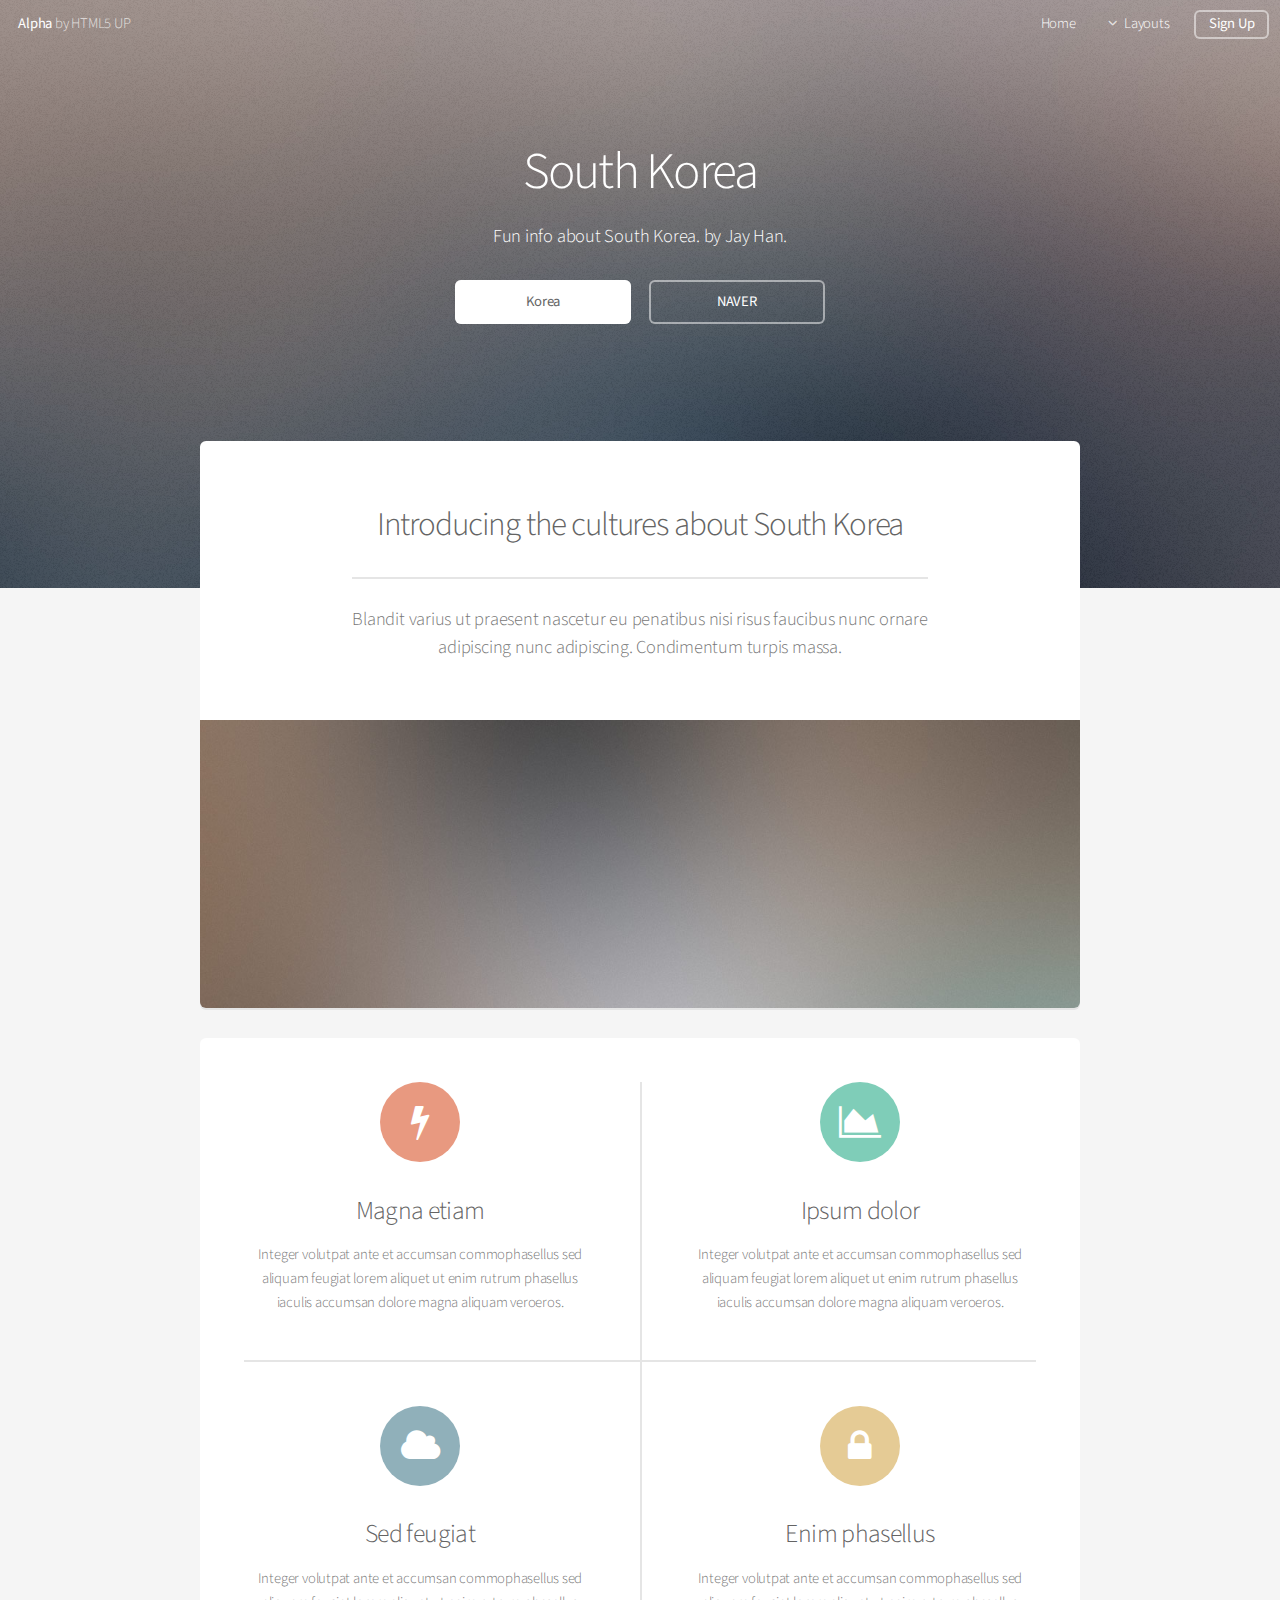
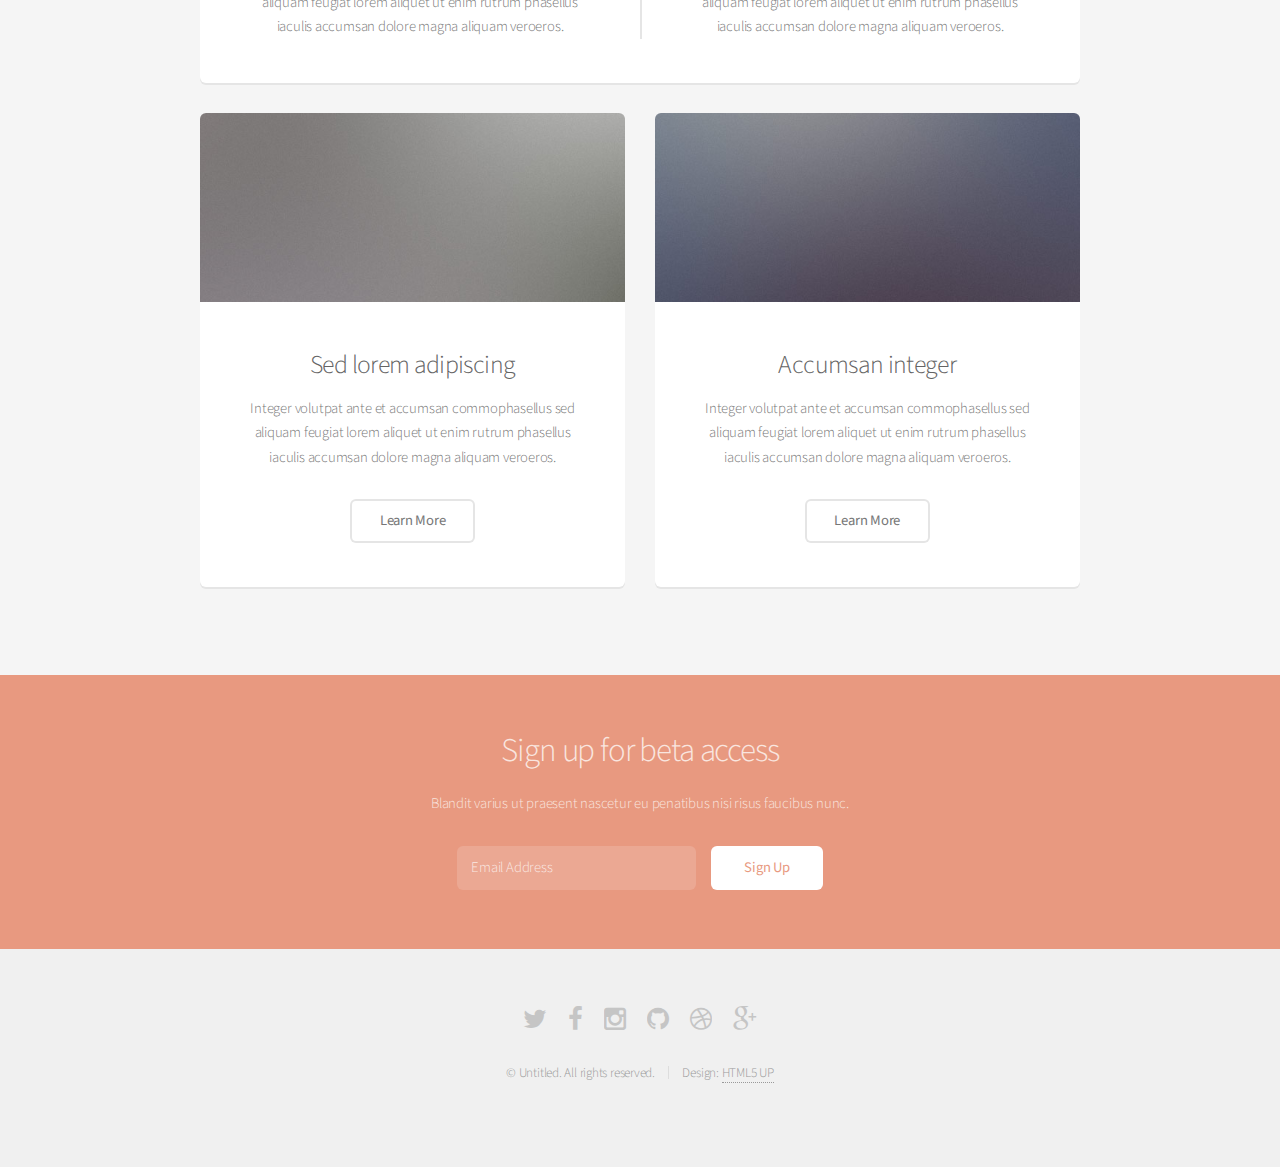
==== index.html @ 191cc166 "Created Website" ====
<!DOCTYPE HTML>
<!--
	Alpha by HTML5 UP
	html5up.net | @n33co
	Free for personal and commercial use under the CCA 3.0 license (html5up.net/license)
-->
<html>
	<head>
		<title>Alpha by HTML5 UP</title>
		<meta charset="utf-8" />
		<meta name="viewport" content="width=device-width, initial-scale=1" />
		<!--[if lte IE 8]><script src="assets/js/ie/html5shiv.js"></script><![endif]-->
		<link rel="stylesheet" href="assets/css/main.css" />
		<!--[if lte IE 8]><link rel="stylesheet" href="assets/css/ie8.css" /><![endif]-->
	</head>
	<body class="landing">
		<div id="page-wrapper">

			<!-- Header -->
				<header id="header" class="alt">
					<h1><a href="index.html">Alpha</a> by HTML5 UP</h1>
					<nav id="nav">
						<ul>
							<li><a href="index.html">Home</a></li>
							<li>
								<a href="#" class="icon fa-angle-down">Layouts</a>
								<ul>
									<li><a href="generic.html">Generic</a></li>
									<li><a href="contact.html">Contact</a></li>
									<li><a href="elements.html">Elements</a></li>
									<li>
										<a href="#">Submenu</a>
										<ul>
											<li><a href="#">Option One</a></li>
											<li><a href="#">Option Two</a></li>
											<li><a href="#">Option Three</a></li>
											<li><a href="#">Option Four</a></li>
										</ul>
									</li>
								</ul>
							</li>
							<li><a href="#" class="button">Sign Up</a></li>
						</ul>
					</nav>
				</header>

			<!-- Banner -->
				<section id="banner">
					<h2>South Korea</h2>
					<p>Fun info about South Korea. by Jay Han.</p>
					<ul class="actions">
						<li><a href="#" class="button special">Korea</a></li>
						<li><a href="naver.com" class="button">NAVER</a></li>
					</ul>
				</section>

			<!-- Main -->
				<section id="main" class="container">

					<section class="box special">
						<header class="major">
							<h2>Introducing the cultures about South Korea
							</h2>
							<p>Blandit varius ut praesent nascetur eu penatibus nisi risus faucibus nunc ornare<br />
							adipiscing nunc adipiscing. Condimentum turpis massa.</p>
						</header>
						<span class="image featured"><img src="images/pic01.jpg" alt="" /></span>
					</section>

					<section class="box special features">
						<div class="features-row">
							<section>
								<span class="icon major fa-bolt accent2"></span>
								<h3>Magna etiam</h3>
								<p>Integer volutpat ante et accumsan commophasellus sed aliquam feugiat lorem aliquet ut enim rutrum phasellus iaculis accumsan dolore magna aliquam veroeros.</p>
							</section>
							<section>
								<span class="icon major fa-area-chart accent3"></span>
								<h3>Ipsum dolor</h3>
								<p>Integer volutpat ante et accumsan commophasellus sed aliquam feugiat lorem aliquet ut enim rutrum phasellus iaculis accumsan dolore magna aliquam veroeros.</p>
							</section>
						</div>
						<div class="features-row">
							<section>
								<span class="icon major fa-cloud accent4"></span>
								<h3>Sed feugiat</h3>
								<p>Integer volutpat ante et accumsan commophasellus sed aliquam feugiat lorem aliquet ut enim rutrum phasellus iaculis accumsan dolore magna aliquam veroeros.</p>
							</section>
							<section>
								<span class="icon major fa-lock accent5"></span>
								<h3>Enim phasellus</h3>
								<p>Integer volutpat ante et accumsan commophasellus sed aliquam feugiat lorem aliquet ut enim rutrum phasellus iaculis accumsan dolore magna aliquam veroeros.</p>
							</section>
						</div>
					</section>

					<div class="row">
						<div class="6u 12u(narrower)">

							<section class="box special">
								<span class="image featured"><img src="images/pic02.jpg" alt="" /></span>
								<h3>Sed lorem adipiscing</h3>
								<p>Integer volutpat ante et accumsan commophasellus sed aliquam feugiat lorem aliquet ut enim rutrum phasellus iaculis accumsan dolore magna aliquam veroeros.</p>
								<ul class="actions">
									<li><a href="#" class="button alt">Learn More</a></li>
								</ul>
							</section>

						</div>
						<div class="6u 12u(narrower)">

							<section class="box special">
								<span class="image featured"><img src="images/pic03.jpg" alt="" /></span>
								<h3>Accumsan integer</h3>
								<p>Integer volutpat ante et accumsan commophasellus sed aliquam feugiat lorem aliquet ut enim rutrum phasellus iaculis accumsan dolore magna aliquam veroeros.</p>
								<ul class="actions">
									<li><a href="#" class="button alt">Learn More</a></li>
								</ul>
							</section>

						</div>
					</div>

				</section>

			<!-- CTA -->
				<section id="cta">

					<h2>Sign up for beta access</h2>
					<p>Blandit varius ut praesent nascetur eu penatibus nisi risus faucibus nunc.</p>

					<form>
						<div class="row uniform 50%">
							<div class="8u 12u(mobilep)">
								<input type="email" name="email" id="email" placeholder="Email Address" />
							</div>
							<div class="4u 12u(mobilep)">
								<input type="submit" value="Sign Up" class="fit" />
							</div>
						</div>
					</form>

				</section>

			<!-- Footer -->
				<footer id="footer">
					<ul class="icons">
						<li><a href="#" class="icon fa-twitter"><span class="label">Twitter</span></a></li>
						<li><a href="#" class="icon fa-facebook"><span class="label">Facebook</span></a></li>
						<li><a href="#" class="icon fa-instagram"><span class="label">Instagram</span></a></li>
						<li><a href="#" class="icon fa-github"><span class="label">Github</span></a></li>
						<li><a href="#" class="icon fa-dribbble"><span class="label">Dribbble</span></a></li>
						<li><a href="#" class="icon fa-google-plus"><span class="label">Google+</span></a></li>
					</ul>
					<ul class="copyright">
						<li>&copy; Untitled. All rights reserved.</li><li>Design: <a href="http://html5up.net">HTML5 UP</a></li>
					</ul>
				</footer>

		</div>

		<!-- Scripts -->
			<script src="assets/js/jquery.min.js"></script>
			<script src="assets/js/jquery.dropotron.min.js"></script>
			<script src="assets/js/jquery.scrollgress.min.js"></script>
			<script src="assets/js/skel.min.js"></script>
			<script src="assets/js/util.js"></script>
			<!--[if lte IE 8]><script src="assets/js/ie/respond.min.js"></script><![endif]-->
			<script src="assets/js/main.js"></script>

	</body>
</html>
---- assets/css/main.css ----
@import url("font-awesome.min.css");
@import url("http://fonts.googleapis.com/css?family=Source+Sans+Pro:300,400,300italic,400italic");

/*
	Alpha by HTML5 UP
	html5up.net | @n33co
	Free for personal and commercial use under the CCA 3.0 license (html5up.net/license)
*/

/* Reset */

	html, body, div, span, applet, object, iframe, h1, h2, h3, h4, h5, h6, p, blockquote, pre, a, abbr, acronym, address, big, cite, code, del, dfn, em, img, ins, kbd, q, s, samp, small, strike, strong, sub, sup, tt, var, b, u, i, center, dl, dt, dd, ol, ul, li, fieldset, form, label, legend, table, caption, tbody, tfoot, thead, tr, th, td, article, aside, canvas, details, embed, figure, figcaption, footer, header, hgroup, menu, nav, output, ruby, section, summary, time, mark, audio, video {
		margin: 0;
		padding: 0;
		border: 0;
		font-size: 100%;
		font: inherit;
		vertical-align: baseline;
	}

	article, aside, details, figcaption, figure, footer, header, hgroup, menu, nav, section {
		display: block;
	}

	body {
		line-height: 1;
	}

	ol, ul {
		list-style: none;
	}

	blockquote, q {
		quotes: none;
	}

	blockquote:before, blockquote:after, q:before, q:after {
		content: '';
		content: none;
	}

	table {
		border-collapse: collapse;
		border-spacing: 0;
	}

	body {
		-webkit-text-size-adjust: none;
	}

/* Box Model */

	*, *:before, *:after {
		-moz-box-sizing: border-box;
		-webkit-box-sizing: border-box;
		box-sizing: border-box;
	}

/* Containers */

	.container {
		margin-left: auto;
		margin-right: auto;
	}

	.container.\31 25\25 {
		width: 100%;
		max-width: 75em;
		min-width: 60em;
	}

	.container.\37 5\25 {
		width: 45em;
	}

	.container.\35 0\25 {
		width: 30em;
	}

	.container.\32 5\25 {
		width: 15em;
	}

	.container {
		width: 60em;
	}

	@media screen and (max-width: 1680px) {

		.container.\31 25\25 {
			width: 100%;
			max-width: 75em;
			min-width: 60em;
		}

		.container.\37 5\25 {
			width: 45em;
		}

		.container.\35 0\25 {
			width: 30em;
		}

		.container.\32 5\25 {
			width: 15em;
		}

		.container {
			width: 60em;
		}

	}

	@media screen and (max-width: 1280px) {

		.container.\31 25\25 {
			width: 100%;
			max-width: 75em;
			min-width: 60em;
		}

		.container.\37 5\25 {
			width: 45em;
		}

		.container.\35 0\25 {
			width: 30em;
		}

		.container.\32 5\25 {
			width: 15em;
		}

		.container {
			width: 60em;
		}

	}

	@media screen and (max-width: 980px) {

		.container.\31 25\25 {
			width: 100%;
			max-width: 112.5%;
			min-width: 90%;
		}

		.container.\37 5\25 {
			width: 67.5%;
		}

		.container.\35 0\25 {
			width: 45%;
		}

		.container.\32 5\25 {
			width: 22.5%;
		}

		.container {
			width: 90%;
		}

	}

	@media screen and (max-width: 840px) {

		.container.\31 25\25 {
			width: 100%;
			max-width: 112.5%;
			min-width: 90%;
		}

		.container.\37 5\25 {
			width: 67.5%;
		}

		.container.\35 0\25 {
			width: 45%;
		}

		.container.\32 5\25 {
			width: 22.5%;
		}

		.container {
			width: 90% !important;
		}

	}

	@media screen and (max-width: 736px) {

		.container.\31 25\25 {
			width: 100%;
			max-width: 125%;
			min-width: 100%;
		}

		.container.\37 5\25 {
			width: 75%;
		}

		.container.\35 0\25 {
			width: 50%;
		}

		.container.\32 5\25 {
			width: 25%;
		}

		.container {
			width: 100% !important;
		}

	}

	@media screen and (max-width: 480px) {

		.container.\31 25\25 {
			width: 100%;
			max-width: 125%;
			min-width: 100%;
		}

		.container.\37 5\25 {
			width: 75%;
		}

		.container.\35 0\25 {
			width: 50%;
		}

		.container.\32 5\25 {
			width: 25%;
		}

		.container {
			width: 100% !important;
		}

	}

/* Grid */

	.row {
		border-bottom: solid 1px transparent;
		-moz-box-sizing: border-box;
		-webkit-box-sizing: border-box;
		box-sizing: border-box;
	}

	.row > * {
		float: left;
		-moz-box-sizing: border-box;
		-webkit-box-sizing: border-box;
		box-sizing: border-box;
	}

	.row:after, .row:before {
		content: '';
		display: block;
		clear: both;
		height: 0;
	}

	.row.uniform > * > :first-child {
		margin-top: 0;
	}

	.row.uniform > * > :last-child {
		margin-bottom: 0;
	}

	.row.\30 \25 > * {
		padding: 0 0 0 0em;
	}

	.row.\30 \25 {
		margin: 0 0 -1px 0em;
	}

	.row.uniform.\30 \25 > * {
		padding: 0em 0 0 0em;
	}

	.row.uniform.\30 \25 {
		margin: 0em 0 -1px 0em;
	}

	.row > * {
		padding: 0 0 0 2em;
	}

	.row {
		margin: 0 0 -1px -2em;
	}

	.row.uniform > * {
		padding: 2em 0 0 2em;
	}

	.row.uniform {
		margin: -2em 0 -1px -2em;
	}

	.row.\32 00\25 > * {
		padding: 0 0 0 4em;
	}

	.row.\32 00\25 {
		margin: 0 0 -1px -4em;
	}

	.row.uniform.\32 00\25 > * {
		padding: 4em 0 0 4em;
	}

	.row.uniform.\32 00\25 {
		margin: -4em 0 -1px -4em;
	}

	.row.\31 50\25 > * {
		padding: 0 0 0 3em;
	}

	.row.\31 50\25 {
		margin: 0 0 -1px -3em;
	}

	.row.uniform.\31 50\25 > * {
		padding: 3em 0 0 3em;
	}

	.row.uniform.\31 50\25 {
		margin: -3em 0 -1px -3em;
	}

	.row.\35 0\25 > * {
		padding: 0 0 0 1em;
	}

	.row.\35 0\25 {
		margin: 0 0 -1px -1em;
	}

	.row.uniform.\35 0\25 > * {
		padding: 1em 0 0 1em;
	}

	.row.uniform.\35 0\25 {
		margin: -1em 0 -1px -1em;
	}

	.row.\32 5\25 > * {
		padding: 0 0 0 0.5em;
	}

	.row.\32 5\25 {
		margin: 0 0 -1px -0.5em;
	}

	.row.uniform.\32 5\25 > * {
		padding: 0.5em 0 0 0.5em;
	}

	.row.uniform.\32 5\25 {
		margin: -0.5em 0 -1px -0.5em;
	}

	.\31 2u, .\31 2u\24 {
		width: 100%;
		clear: none;
		margin-left: 0;
	}

	.\31 1u, .\31 1u\24 {
		width: 91.6666666667%;
		clear: none;
		margin-left: 0;
	}

	.\31 0u, .\31 0u\24 {
		width: 83.3333333333%;
		clear: none;
		margin-left: 0;
	}

	.\39 u, .\39 u\24 {
		width: 75%;
		clear: none;
		margin-left: 0;
	}

	.\38 u, .\38 u\24 {
		width: 66.6666666667%;
		clear: none;
		margin-left: 0;
	}

	.\37 u, .\37 u\24 {
		width: 58.3333333333%;
		clear: none;
		margin-left: 0;
	}

	.\36 u, .\36 u\24 {
		width: 50%;
		clear: none;
		margin-left: 0;
	}

	.\35 u, .\35 u\24 {
		width: 41.6666666667%;
		clear: none;
		margin-left: 0;
	}

	.\34 u, .\34 u\24 {
		width: 33.3333333333%;
		clear: none;
		margin-left: 0;
	}

	.\33 u, .\33 u\24 {
		width: 25%;
		clear: none;
		margin-left: 0;
	}

	.\32 u, .\32 u\24 {
		width: 16.6666666667%;
		clear: none;
		margin-left: 0;
	}

	.\31 u, .\31 u\24 {
		width: 8.3333333333%;
		clear: none;
		margin-left: 0;
	}

	.\31 2u\24 + *,
	.\31 1u\24 + *,
	.\31 0u\24 + *,
	.\39 u\24 + *,
	.\38 u\24 + *,
	.\37 u\24 + *,
	.\36 u\24 + *,
	.\35 u\24 + *,
	.\34 u\24 + *,
	.\33 u\24 + *,
	.\32 u\24 + *,
	.\31 u\24 + * {
		clear: left;
	}

	.\-11u {
		margin-left: 91.66667%;
	}

	.\-10u {
		margin-left: 83.33333%;
	}

	.\-9u {
		margin-left: 75%;
	}

	.\-8u {
		margin-left: 66.66667%;
	}

	.\-7u {
		margin-left: 58.33333%;
	}

	.\-6u {
		margin-left: 50%;
	}

	.\-5u {
		margin-left: 41.66667%;
	}

	.\-4u {
		margin-left: 33.33333%;
	}

	.\-3u {
		margin-left: 25%;
	}

	.\-2u {
		margin-left: 16.66667%;
	}

	.\-1u {
		margin-left: 8.33333%;
	}

	@media screen and (max-width: 1680px) {

		.row > * {
			padding: 0 0 0 2em;
		}

		.row {
			margin: 0 0 -1px -2em;
		}

		.row.uniform > * {
			padding: 2em 0 0 2em;
		}

		.row.uniform {
			margin: -2em 0 -1px -2em;
		}

		.row.\32 00\25 > * {
			padding: 0 0 0 4em;
		}

		.row.\32 00\25 {
			margin: 0 0 -1px -4em;
		}

		.row.uniform.\32 00\25 > * {
			padding: 4em 0 0 4em;
		}

		.row.uniform.\32 00\25 {
			margin: -4em 0 -1px -4em;
		}

		.row.\31 50\25 > * {
			padding: 0 0 0 3em;
		}

		.row.\31 50\25 {
			margin: 0 0 -1px -3em;
		}

		.row.uniform.\31 50\25 > * {
			padding: 3em 0 0 3em;
		}

		.row.uniform.\31 50\25 {
			margin: -3em 0 -1px -3em;
		}

		.row.\35 0\25 > * {
			padding: 0 0 0 1em;
		}

		.row.\35 0\25 {
			margin: 0 0 -1px -1em;
		}

		.row.uniform.\35 0\25 > * {
			padding: 1em 0 0 1em;
		}

		.row.uniform.\35 0\25 {
			margin: -1em 0 -1px -1em;
		}

		.row.\32 5\25 > * {
			padding: 0 0 0 0.5em;
		}

		.row.\32 5\25 {
			margin: 0 0 -1px -0.5em;
		}

		.row.uniform.\32 5\25 > * {
			padding: 0.5em 0 0 0.5em;
		}

		.row.uniform.\32 5\25 {
			margin: -0.5em 0 -1px -0.5em;
		}

		.\31 2u\28wide\29, .\31 2u\24\28wide\29 {
			width: 100%;
			clear: none;
			margin-left: 0;
		}

		.\31 1u\28wide\29, .\31 1u\24\28wide\29 {
			width: 91.6666666667%;
			clear: none;
			margin-left: 0;
		}

		.\31 0u\28wide\29, .\31 0u\24\28wide\29 {
			width: 83.3333333333%;
			clear: none;
			margin-left: 0;
		}

		.\39 u\28wide\29, .\39 u\24\28wide\29 {
			width: 75%;
			clear: none;
			margin-left: 0;
		}

		.\38 u\28wide\29, .\38 u\24\28wide\29 {
			width: 66.6666666667%;
			clear: none;
			margin-left: 0;
		}

		.\37 u\28wide\29, .\37 u\24\28wide\29 {
			width: 58.3333333333%;
			clear: none;
			margin-left: 0;
		}

		.\36 u\28wide\29, .\36 u\24\28wide\29 {
			width: 50%;
			clear: none;
			margin-left: 0;
		}

		.\35 u\28wide\29, .\35 u\24\28wide\29 {
			width: 41.6666666667%;
			clear: none;
			margin-left: 0;
		}

		.\34 u\28wide\29, .\34 u\24\28wide\29 {
			width: 33.3333333333%;
			clear: none;
			margin-left: 0;
		}

		.\33 u\28wide\29, .\33 u\24\28wide\29 {
			width: 25%;
			clear: none;
			margin-left: 0;
		}

		.\32 u\28wide\29, .\32 u\24\28wide\29 {
			width: 16.6666666667%;
			clear: none;
			margin-left: 0;
		}

		.\31 u\28wide\29, .\31 u\24\28wide\29 {
			width: 8.3333333333%;
			clear: none;
			margin-left: 0;
		}

		.\31 2u\24\28wide\29 + *,
		.\31 1u\24\28wide\29 + *,
		.\31 0u\24\28wide\29 + *,
		.\39 u\24\28wide\29 + *,
		.\38 u\24\28wide\29 + *,
		.\37 u\24\28wide\29 + *,
		.\36 u\24\28wide\29 + *,
		.\35 u\24\28wide\29 + *,
		.\34 u\24\28wide\29 + *,
		.\33 u\24\28wide\29 + *,
		.\32 u\24\28wide\29 + *,
		.\31 u\24\28wide\29 + * {
			clear: left;
		}

		.\-11u\28wide\29 {
			margin-left: 91.66667%;
		}

		.\-10u\28wide\29 {
			margin-left: 83.33333%;
		}

		.\-9u\28wide\29 {
			margin-left: 75%;
		}

		.\-8u\28wide\29 {
			margin-left: 66.66667%;
		}

		.\-7u\28wide\29 {
			margin-left: 58.33333%;
		}

		.\-6u\28wide\29 {
			margin-left: 50%;
		}

		.\-5u\28wide\29 {
			margin-left: 41.66667%;
		}

		.\-4u\28wide\29 {
			margin-left: 33.33333%;
		}

		.\-3u\28wide\29 {
			margin-left: 25%;
		}

		.\-2u\28wide\29 {
			margin-left: 16.66667%;
		}

		.\-1u\28wide\29 {
			margin-left: 8.33333%;
		}

	}

	@media screen and (max-width: 1280px) {

		.row > * {
			padding: 0 0 0 2em;
		}

		.row {
			margin: 0 0 -1px -2em;
		}

		.row.uniform > * {
			padding: 2em 0 0 2em;
		}

		.row.uniform {
			margin: -2em 0 -1px -2em;
		}

		.row.\32 00\25 > * {
			padding: 0 0 0 4em;
		}

		.row.\32 00\25 {
			margin: 0 0 -1px -4em;
		}

		.row.uniform.\32 00\25 > * {
			padding: 4em 0 0 4em;
		}

		.row.uniform.\32 00\25 {
			margin: -4em 0 -1px -4em;
		}

		.row.\31 50\25 > * {
			padding: 0 0 0 3em;
		}

		.row.\31 50\25 {
			margin: 0 0 -1px -3em;
		}

		.row.uniform.\31 50\25 > * {
			padding: 3em 0 0 3em;
		}

		.row.uniform.\31 50\25 {
			margin: -3em 0 -1px -3em;
		}

		.row.\35 0\25 > * {
			padding: 0 0 0 1em;
		}

		.row.\35 0\25 {
			margin: 0 0 -1px -1em;
		}

		.row.uniform.\35 0\25 > * {
			padding: 1em 0 0 1em;
		}

		.row.uniform.\35 0\25 {
			margin: -1em 0 -1px -1em;
		}

		.row.\32 5\25 > * {
			padding: 0 0 0 0.5em;
		}

		.row.\32 5\25 {
			margin: 0 0 -1px -0.5em;
		}

		.row.uniform.\32 5\25 > * {
			padding: 0.5em 0 0 0.5em;
		}

		.row.uniform.\32 5\25 {
			margin: -0.5em 0 -1px -0.5em;
		}

		.\31 2u\28normal\29, .\31 2u\24\28normal\29 {
			width: 100%;
			clear: none;
			margin-left: 0;
		}

		.\31 1u\28normal\29, .\31 1u\24\28normal\29 {
			width: 91.6666666667%;
			clear: none;
			margin-left: 0;
		}

		.\31 0u\28normal\29, .\31 0u\24\28normal\29 {
			width: 83.3333333333%;
			clear: none;
			margin-left: 0;
		}

		.\39 u\28normal\29, .\39 u\24\28normal\29 {
			width: 75%;
			clear: none;
			margin-left: 0;
		}

		.\38 u\28normal\29, .\38 u\24\28normal\29 {
			width: 66.6666666667%;
			clear: none;
			margin-left: 0;
		}

		.\37 u\28normal\29, .\37 u\24\28normal\29 {
			width: 58.3333333333%;
			clear: none;
			margin-left: 0;
		}

		.\36 u\28normal\29, .\36 u\24\28normal\29 {
			width: 50%;
			clear: none;
			margin-left: 0;
		}

		.\35 u\28normal\29, .\35 u\24\28normal\29 {
			width: 41.6666666667%;
			clear: none;
			margin-left: 0;
		}

		.\34 u\28normal\29, .\34 u\24\28normal\29 {
			width: 33.3333333333%;
			clear: none;
			margin-left: 0;
		}

		.\33 u\28normal\29, .\33 u\24\28normal\29 {
			width: 25%;
			clear: none;
			margin-left: 0;
		}

		.\32 u\28normal\29, .\32 u\24\28normal\29 {
			width: 16.6666666667%;
			clear: none;
			margin-left: 0;
		}

		.\31 u\28normal\29, .\31 u\24\28normal\29 {
			width: 8.3333333333%;
			clear: none;
			margin-left: 0;
		}

		.\31 2u\24\28normal\29 + *,
		.\31 1u\24\28normal\29 + *,
		.\31 0u\24\28normal\29 + *,
		.\39 u\24\28normal\29 + *,
		.\38 u\24\28normal\29 + *,
		.\37 u\24\28normal\29 + *,
		.\36 u\24\28normal\29 + *,
		.\35 u\24\28normal\29 + *,
		.\34 u\24\28normal\29 + *,
		.\33 u\24\28normal\29 + *,
		.\32 u\24\28normal\29 + *,
		.\31 u\24\28normal\29 + * {
			clear: left;
		}

		.\-11u\28normal\29 {
			margin-left: 91.66667%;
		}

		.\-10u\28normal\29 {
			margin-left: 83.33333%;
		}

		.\-9u\28normal\29 {
			margin-left: 75%;
		}

		.\-8u\28normal\29 {
			margin-left: 66.66667%;
		}

		.\-7u\28normal\29 {
			margin-left: 58.33333%;
		}

		.\-6u\28normal\29 {
			margin-left: 50%;
		}

		.\-5u\28normal\29 {
			margin-left: 41.66667%;
		}

		.\-4u\28normal\29 {
			margin-left: 33.33333%;
		}

		.\-3u\28normal\29 {
			margin-left: 25%;
		}

		.\-2u\28normal\29 {
			margin-left: 16.66667%;
		}

		.\-1u\28normal\29 {
			margin-left: 8.33333%;
		}

	}

	@media screen and (max-width: 980px) {

		.row > * {
			padding: 0 0 0 2em;
		}

		.row {
			margin: 0 0 -1px -2em;
		}

		.row.uniform > * {
			padding: 2em 0 0 2em;
		}

		.row.uniform {
			margin: -2em 0 -1px -2em;
		}

		.row.\32 00\25 > * {
			padding: 0 0 0 4em;
		}

		.row.\32 00\25 {
			margin: 0 0 -1px -4em;
		}

		.row.uniform.\32 00\25 > * {
			padding: 4em 0 0 4em;
		}

		.row.uniform.\32 00\25 {
			margin: -4em 0 -1px -4em;
		}

		.row.\31 50\25 > * {
			padding: 0 0 0 3em;
		}

		.row.\31 50\25 {
			margin: 0 0 -1px -3em;
		}

		.row.uniform.\31 50\25 > * {
			padding: 3em 0 0 3em;
		}

		.row.uniform.\31 50\25 {
			margin: -3em 0 -1px -3em;
		}

		.row.\35 0\25 > * {
			padding: 0 0 0 1em;
		}

		.row.\35 0\25 {
			margin: 0 0 -1px -1em;
		}

		.row.uniform.\35 0\25 > * {
			padding: 1em 0 0 1em;
		}

		.row.uniform.\35 0\25 {
			margin: -1em 0 -1px -1em;
		}

		.row.\32 5\25 > * {
			padding: 0 0 0 0.5em;
		}

		.row.\32 5\25 {
			margin: 0 0 -1px -0.5em;
		}

		.row.uniform.\32 5\25 > * {
			padding: 0.5em 0 0 0.5em;
		}

		.row.uniform.\32 5\25 {
			margin: -0.5em 0 -1px -0.5em;
		}

		.\31 2u\28narrow\29, .\31 2u\24\28narrow\29 {
			width: 100%;
			clear: none;
			margin-left: 0;
		}

		.\31 1u\28narrow\29, .\31 1u\24\28narrow\29 {
			width: 91.6666666667%;
			clear: none;
			margin-left: 0;
		}

		.\31 0u\28narrow\29, .\31 0u\24\28narrow\29 {
			width: 83.3333333333%;
			clear: none;
			margin-left: 0;
		}

		.\39 u\28narrow\29, .\39 u\24\28narrow\29 {
			width: 75%;
			clear: none;
			margin-left: 0;
		}

		.\38 u\28narrow\29, .\38 u\24\28narrow\29 {
			width: 66.6666666667%;
			clear: none;
			margin-left: 0;
		}

		.\37 u\28narrow\29, .\37 u\24\28narrow\29 {
			width: 58.3333333333%;
			clear: none;
			margin-left: 0;
		}

		.\36 u\28narrow\29, .\36 u\24\28narrow\29 {
			width: 50%;
			clear: none;
			margin-left: 0;
		}

		.\35 u\28narrow\29, .\35 u\24\28narrow\29 {
			width: 41.6666666667%;
			clear: none;
			margin-left: 0;
		}

		.\34 u\28narrow\29, .\34 u\24\28narrow\29 {
			width: 33.3333333333%;
			clear: none;
			margin-left: 0;
		}

		.\33 u\28narrow\29, .\33 u\24\28narrow\29 {
			width: 25%;
			clear: none;
			margin-left: 0;
		}

		.\32 u\28narrow\29, .\32 u\24\28narrow\29 {
			width: 16.6666666667%;
			clear: none;
			margin-left: 0;
		}

		.\31 u\28narrow\29, .\31 u\24\28narrow\29 {
			width: 8.3333333333%;
			clear: none;
			margin-left: 0;
		}

		.\31 2u\24\28narrow\29 + *,
		.\31 1u\24\28narrow\29 + *,
		.\31 0u\24\28narrow\29 + *,
		.\39 u\24\28narrow\29 + *,
		.\38 u\24\28narrow\29 + *,
		.\37 u\24\28narrow\29 + *,
		.\36 u\24\28narrow\29 + *,
		.\35 u\24\28narrow\29 + *,
		.\34 u\24\28narrow\29 + *,
		.\33 u\24\28narrow\29 + *,
		.\32 u\24\28narrow\29 + *,
		.\31 u\24\28narrow\29 + * {
			clear: left;
		}

		.\-11u\28narrow\29 {
			margin-left: 91.66667%;
		}

		.\-10u\28narrow\29 {
			margin-left: 83.33333%;
		}

		.\-9u\28narrow\29 {
			margin-left: 75%;
		}

		.\-8u\28narrow\29 {
			margin-left: 66.66667%;
		}

		.\-7u\28narrow\29 {
			margin-left: 58.33333%;
		}

		.\-6u\28narrow\29 {
			margin-left: 50%;
		}

		.\-5u\28narrow\29 {
			margin-left: 41.66667%;
		}

		.\-4u\28narrow\29 {
			margin-left: 33.33333%;
		}

		.\-3u\28narrow\29 {
			margin-left: 25%;
		}

		.\-2u\28narrow\29 {
			margin-left: 16.66667%;
		}

		.\-1u\28narrow\29 {
			margin-left: 8.33333%;
		}

	}

	@media screen and (max-width: 840px) {

		.row > * {
			padding: 0 0 0 2em;
		}

		.row {
			margin: 0 0 -1px -2em;
		}

		.row.uniform > * {
			padding: 2em 0 0 2em;
		}

		.row.uniform {
			margin: -2em 0 -1px -2em;
		}

		.row.\32 00\25 > * {
			padding: 0 0 0 4em;
		}

		.row.\32 00\25 {
			margin: 0 0 -1px -4em;
		}

		.row.uniform.\32 00\25 > * {
			padding: 4em 0 0 4em;
		}

		.row.uniform.\32 00\25 {
			margin: -4em 0 -1px -4em;
		}

		.row.\31 50\25 > * {
			padding: 0 0 0 3em;
		}

		.row.\31 50\25 {
			margin: 0 0 -1px -3em;
		}

		.row.uniform.\31 50\25 > * {
			padding: 3em 0 0 3em;
		}

		.row.uniform.\31 50\25 {
			margin: -3em 0 -1px -3em;
		}

		.row.\35 0\25 > * {
			padding: 0 0 0 1em;
		}

		.row.\35 0\25 {
			margin: 0 0 -1px -1em;
		}

		.row.uniform.\35 0\25 > * {
			padding: 1em 0 0 1em;
		}

		.row.uniform.\35 0\25 {
			margin: -1em 0 -1px -1em;
		}

		.row.\32 5\25 > * {
			padding: 0 0 0 0.5em;
		}

		.row.\32 5\25 {
			margin: 0 0 -1px -0.5em;
		}

		.row.uniform.\32 5\25 > * {
			padding: 0.5em 0 0 0.5em;
		}

		.row.uniform.\32 5\25 {
			margin: -0.5em 0 -1px -0.5em;
		}

		.\31 2u\28narrower\29, .\31 2u\24\28narrower\29 {
			width: 100%;
			clear: none;
			margin-left: 0;
		}

		.\31 1u\28narrower\29, .\31 1u\24\28narrower\29 {
			width: 91.6666666667%;
			clear: none;
			margin-left: 0;
		}

		.\31 0u\28narrower\29, .\31 0u\24\28narrower\29 {
			width: 83.3333333333%;
			clear: none;
			margin-left: 0;
		}

		.\39 u\28narrower\29, .\39 u\24\28narrower\29 {
			width: 75%;
			clear: none;
			margin-left: 0;
		}

		.\38 u\28narrower\29, .\38 u\24\28narrower\29 {
			width: 66.6666666667%;
			clear: none;
			margin-left: 0;
		}

		.\37 u\28narrower\29, .\37 u\24\28narrower\29 {
			width: 58.3333333333%;
			clear: none;
			margin-left: 0;
		}

		.\36 u\28narrower\29, .\36 u\24\28narrower\29 {
			width: 50%;
			clear: none;
			margin-left: 0;
		}

		.\35 u\28narrower\29, .\35 u\24\28narrower\29 {
			width: 41.6666666667%;
			clear: none;
			margin-left: 0;
		}

		.\34 u\28narrower\29, .\34 u\24\28narrower\29 {
			width: 33.3333333333%;
			clear: none;
			margin-left: 0;
		}

		.\33 u\28narrower\29, .\33 u\24\28narrower\29 {
			width: 25%;
			clear: none;
			margin-left: 0;
		}

		.\32 u\28narrower\29, .\32 u\24\28narrower\29 {
			width: 16.6666666667%;
			clear: none;
			margin-left: 0;
		}

		.\31 u\28narrower\29, .\31 u\24\28narrower\29 {
			width: 8.3333333333%;
			clear: none;
			margin-left: 0;
		}

		.\31 2u\24\28narrower\29 + *,
		.\31 1u\24\28narrower\29 + *,
		.\31 0u\24\28narrower\29 + *,
		.\39 u\24\28narrower\29 + *,
		.\38 u\24\28narrower\29 + *,
		.\37 u\24\28narrower\29 + *,
		.\36 u\24\28narrower\29 + *,
		.\35 u\24\28narrower\29 + *,
		.\34 u\24\28narrower\29 + *,
		.\33 u\24\28narrower\29 + *,
		.\32 u\24\28narrower\29 + *,
		.\31 u\24\28narrower\29 + * {
			clear: left;
		}

		.\-11u\28narrower\29 {
			margin-left: 91.66667%;
		}

		.\-10u\28narrower\29 {
			margin-left: 83.33333%;
		}

		.\-9u\28narrower\29 {
			margin-left: 75%;
		}

		.\-8u\28narrower\29 {
			margin-left: 66.66667%;
		}

		.\-7u\28narrower\29 {
			margin-left: 58.33333%;
		}

		.\-6u\28narrower\29 {
			margin-left: 50%;
		}

		.\-5u\28narrower\29 {
			margin-left: 41.66667%;
		}

		.\-4u\28narrower\29 {
			margin-left: 33.33333%;
		}

		.\-3u\28narrower\29 {
			margin-left: 25%;
		}

		.\-2u\28narrower\29 {
			margin-left: 16.66667%;
		}

		.\-1u\28narrower\29 {
			margin-left: 8.33333%;
		}

	}

	@media screen and (max-width: 736px) {

		.row > * {
			padding: 0 0 0 2em;
		}

		.row {
			margin: 0 0 -1px -2em;
		}

		.row.uniform > * {
			padding: 2em 0 0 2em;
		}

		.row.uniform {
			margin: -2em 0 -1px -2em;
		}

		.row.\32 00\25 > * {
			padding: 0 0 0 4em;
		}

		.row.\32 00\25 {
			margin: 0 0 -1px -4em;
		}

		.row.uniform.\32 00\25 > * {
			padding: 4em 0 0 4em;
		}

		.row.uniform.\32 00\25 {
			margin: -4em 0 -1px -4em;
		}

		.row.\31 50\25 > * {
			padding: 0 0 0 3em;
		}

		.row.\31 50\25 {
			margin: 0 0 -1px -3em;
		}

		.row.uniform.\31 50\25 > * {
			padding: 3em 0 0 3em;
		}

		.row.uniform.\31 50\25 {
			margin: -3em 0 -1px -3em;
		}

		.row.\35 0\25 > * {
			padding: 0 0 0 1em;
		}

		.row.\35 0\25 {
			margin: 0 0 -1px -1em;
		}

		.row.uniform.\35 0\25 > * {
			padding: 1em 0 0 1em;
		}

		.row.uniform.\35 0\25 {
			margin: -1em 0 -1px -1em;
		}

		.row.\32 5\25 > * {
			padding: 0 0 0 0.5em;
		}

		.row.\32 5\25 {
			margin: 0 0 -1px -0.5em;
		}

		.row.uniform.\32 5\25 > * {
			padding: 0.5em 0 0 0.5em;
		}

		.row.uniform.\32 5\25 {
			margin: -0.5em 0 -1px -0.5em;
		}

		.\31 2u\28mobile\29, .\31 2u\24\28mobile\29 {
			width: 100%;
			clear: none;
			margin-left: 0;
		}

		.\31 1u\28mobile\29, .\31 1u\24\28mobile\29 {
			width: 91.6666666667%;
			clear: none;
			margin-left: 0;
		}

		.\31 0u\28mobile\29, .\31 0u\24\28mobile\29 {
			width: 83.3333333333%;
			clear: none;
			margin-left: 0;
		}

		.\39 u\28mobile\29, .\39 u\24\28mobile\29 {
			width: 75%;
			clear: none;
			margin-left: 0;
		}

		.\38 u\28mobile\29, .\38 u\24\28mobile\29 {
			width: 66.6666666667%;
			clear: none;
			margin-left: 0;
		}

		.\37 u\28mobile\29, .\37 u\24\28mobile\29 {
			width: 58.3333333333%;
			clear: none;
			margin-left: 0;
		}

		.\36 u\28mobile\29, .\36 u\24\28mobile\29 {
			width: 50%;
			clear: none;
			margin-left: 0;
		}

		.\35 u\28mobile\29, .\35 u\24\28mobile\29 {
			width: 41.6666666667%;
			clear: none;
			margin-left: 0;
		}

		.\34 u\28mobile\29, .\34 u\24\28mobile\29 {
			width: 33.3333333333%;
			clear: none;
			margin-left: 0;
		}

		.\33 u\28mobile\29, .\33 u\24\28mobile\29 {
			width: 25%;
			clear: none;
			margin-left: 0;
		}

		.\32 u\28mobile\29, .\32 u\24\28mobile\29 {
			width: 16.6666666667%;
			clear: none;
			margin-left: 0;
		}

		.\31 u\28mobile\29, .\31 u\24\28mobile\29 {
			width: 8.3333333333%;
			clear: none;
			margin-left: 0;
		}

		.\31 2u\24\28mobile\29 + *,
		.\31 1u\24\28mobile\29 + *,
		.\31 0u\24\28mobile\29 + *,
		.\39 u\24\28mobile\29 + *,
		.\38 u\24\28mobile\29 + *,
		.\37 u\24\28mobile\29 + *,
		.\36 u\24\28mobile\29 + *,
		.\35 u\24\28mobile\29 + *,
		.\34 u\24\28mobile\29 + *,
		.\33 u\24\28mobile\29 + *,
		.\32 u\24\28mobile\29 + *,
		.\31 u\24\28mobile\29 + * {
			clear: left;
		}

		.\-11u\28mobile\29 {
			margin-left: 91.66667%;
		}

		.\-10u\28mobile\29 {
			margin-left: 83.33333%;
		}

		.\-9u\28mobile\29 {
			margin-left: 75%;
		}

		.\-8u\28mobile\29 {
			margin-left: 66.66667%;
		}

		.\-7u\28mobile\29 {
			margin-left: 58.33333%;
		}

		.\-6u\28mobile\29 {
			margin-left: 50%;
		}

		.\-5u\28mobile\29 {
			margin-left: 41.66667%;
		}

		.\-4u\28mobile\29 {
			margin-left: 33.33333%;
		}

		.\-3u\28mobile\29 {
			margin-left: 25%;
		}

		.\-2u\28mobile\29 {
			margin-left: 16.66667%;
		}

		.\-1u\28mobile\29 {
			margin-left: 8.33333%;
		}

	}

	@media screen and (max-width: 480px) {

		.row > * {
			padding: 0 0 0 2em;
		}

		.row {
			margin: 0 0 -1px -2em;
		}

		.row.uniform > * {
			padding: 2em 0 0 2em;
		}

		.row.uniform {
			margin: -2em 0 -1px -2em;
		}

		.row.\32 00\25 > * {
			padding: 0 0 0 4em;
		}

		.row.\32 00\25 {
			margin: 0 0 -1px -4em;
		}

		.row.uniform.\32 00\25 > * {
			padding: 4em 0 0 4em;
		}

		.row.uniform.\32 00\25 {
			margin: -4em 0 -1px -4em;
		}

		.row.\31 50\25 > * {
			padding: 0 0 0 3em;
		}

		.row.\31 50\25 {
			margin: 0 0 -1px -3em;
		}

		.row.uniform.\31 50\25 > * {
			padding: 3em 0 0 3em;
		}

		.row.uniform.\31 50\25 {
			margin: -3em 0 -1px -3em;
		}

		.row.\35 0\25 > * {
			padding: 0 0 0 1em;
		}

		.row.\35 0\25 {
			margin: 0 0 -1px -1em;
		}

		.row.uniform.\35 0\25 > * {
			padding: 1em 0 0 1em;
		}

		.row.uniform.\35 0\25 {
			margin: -1em 0 -1px -1em;
		}

		.row.\32 5\25 > * {
			padding: 0 0 0 0.5em;
		}

		.row.\32 5\25 {
			margin: 0 0 -1px -0.5em;
		}

		.row.uniform.\32 5\25 > * {
			padding: 0.5em 0 0 0.5em;
		}

		.row.uniform.\32 5\25 {
			margin: -0.5em 0 -1px -0.5em;
		}

		.\31 2u\28mobilep\29, .\31 2u\24\28mobilep\29 {
			width: 100%;
			clear: none;
			margin-left: 0;
		}

		.\31 1u\28mobilep\29, .\31 1u\24\28mobilep\29 {
			width: 91.6666666667%;
			clear: none;
			margin-left: 0;
		}

		.\31 0u\28mobilep\29, .\31 0u\24\28mobilep\29 {
			width: 83.3333333333%;
			clear: none;
			margin-left: 0;
		}

		.\39 u\28mobilep\29, .\39 u\24\28mobilep\29 {
			width: 75%;
			clear: none;
			margin-left: 0;
		}

		.\38 u\28mobilep\29, .\38 u\24\28mobilep\29 {
			width: 66.6666666667%;
			clear: none;
			margin-left: 0;
		}

		.\37 u\28mobilep\29, .\37 u\24\28mobilep\29 {
			width: 58.3333333333%;
			clear: none;
			margin-left: 0;
		}

		.\36 u\28mobilep\29, .\36 u\24\28mobilep\29 {
			width: 50%;
			clear: none;
			margin-left: 0;
		}

		.\35 u\28mobilep\29, .\35 u\24\28mobilep\29 {
			width: 41.6666666667%;
			clear: none;
			margin-left: 0;
		}

		.\34 u\28mobilep\29, .\34 u\24\28mobilep\29 {
			width: 33.3333333333%;
			clear: none;
			margin-left: 0;
		}

		.\33 u\28mobilep\29, .\33 u\24\28mobilep\29 {
			width: 25%;
			clear: none;
			margin-left: 0;
		}

		.\32 u\28mobilep\29, .\32 u\24\28mobilep\29 {
			width: 16.6666666667%;
			clear: none;
			margin-left: 0;
		}

		.\31 u\28mobilep\29, .\31 u\24\28mobilep\29 {
			width: 8.3333333333%;
			clear: none;
			margin-left: 0;
		}

		.\31 2u\24\28mobilep\29 + *,
		.\31 1u\24\28mobilep\29 + *,
		.\31 0u\24\28mobilep\29 + *,
		.\39 u\24\28mobilep\29 + *,
		.\38 u\24\28mobilep\29 + *,
		.\37 u\24\28mobilep\29 + *,
		.\36 u\24\28mobilep\29 + *,
		.\35 u\24\28mobilep\29 + *,
		.\34 u\24\28mobilep\29 + *,
		.\33 u\24\28mobilep\29 + *,
		.\32 u\24\28mobilep\29 + *,
		.\31 u\24\28mobilep\29 + * {
			clear: left;
		}

		.\-11u\28mobilep\29 {
			margin-left: 91.66667%;
		}

		.\-10u\28mobilep\29 {
			margin-left: 83.33333%;
		}

		.\-9u\28mobilep\29 {
			margin-left: 75%;
		}

		.\-8u\28mobilep\29 {
			margin-left: 66.66667%;
		}

		.\-7u\28mobilep\29 {
			margin-left: 58.33333%;
		}

		.\-6u\28mobilep\29 {
			margin-left: 50%;
		}

		.\-5u\28mobilep\29 {
			margin-left: 41.66667%;
		}

		.\-4u\28mobilep\29 {
			margin-left: 33.33333%;
		}

		.\-3u\28mobilep\29 {
			margin-left: 25%;
		}

		.\-2u\28mobilep\29 {
			margin-left: 16.66667%;
		}

		.\-1u\28mobilep\29 {
			margin-left: 8.33333%;
		}

	}

/* Basic */

	body {
		background: #f5f5f5;
	}

	body, input, select, textarea {
		color: #777;
		font-family: "Source Sans Pro", sans-serif;
		font-size: 16pt;
		font-weight: 300;
		line-height: 1.65em;
		letter-spacing: -0.015em;
	}

	a {
		-moz-transition: color 0.2s ease-in-out, border-bottom-color 0.2s ease-in-out;
		-webkit-transition: color 0.2s ease-in-out, border-bottom-color 0.2s ease-in-out;
		-ms-transition: color 0.2s ease-in-out, border-bottom-color 0.2s ease-in-out;
		transition: color 0.2s ease-in-out, border-bottom-color 0.2s ease-in-out;
		border-bottom: dotted 1px;
		color: #e89980;
		text-decoration: none;
	}

		a:hover {
			border-bottom-color: transparent;
		}

	strong, b {
		color: #646464;
		font-weight: 400;
	}

	em, i {
		font-style: italic;
	}

	p {
		margin: 0 0 2em 0;
	}

	h1, h2, h3, h4, h5, h6 {
		color: #646464;
		font-weight: 300;
		line-height: 1em;
		margin: 0 0 0.5em 0;
	}

		h1 a, h2 a, h3 a, h4 a, h5 a, h6 a {
			color: inherit;
			text-decoration: none;
		}

	h2 {
		font-size: 2.25em;
		line-height: 1.5em;
		letter-spacing: -0.035em;
	}

	h3 {
		font-size: 1.75em;
		line-height: 1.5em;
		letter-spacing: -0.025em;
	}

	h4 {
		font-size: 1.1em;
		line-height: 1.5em;
		letter-spacing: 0;
	}

	h5 {
		font-size: 0.9em;
		line-height: 1.5em;
		letter-spacing: 0;
	}

	h6 {
		font-size: 0.7em;
		line-height: 1.5em;
		letter-spacing: 0;
	}

	sub {
		font-size: 0.8em;
		position: relative;
		top: 0.5em;
	}

	sup {
		font-size: 0.8em;
		position: relative;
		top: -0.5em;
	}

	hr {
		border: 0;
		border-bottom: solid 2px #e5e5e5;
		margin: 2em 0;
	}

		hr.major {
			margin: 3em 0;
		}

	blockquote {
		border-left: solid 4px #e5e5e5;
		font-style: italic;
		margin: 0 0 2em 0;
		padding: 0.5em 0 0.5em 2em;
	}

	pre {
		-webkit-overflow-scrolling: touch;
		background: #f8f8f8;
		border-radius: 6px;
		border: solid 1px #e5e5e5;
		font-family: monospace;
		font-size: 0.9em;
		line-height: 1.75em;
		margin: 0 0 2em 0;
		overflow-x: auto;
		padding: 1em 1.5em;
	}

	code {
		background: #f8f8f8;
		border-radius: 6px;
		border: solid 1px #e5e5e5;
		font-family: monospace;
		font-size: 0.9em;
		margin: 0 0.25em;
		padding: 0.25em 0.65em;
	}

	.align-left {
		text-align: left;
	}

	.align-center {
		text-align: center;
	}

	.align-right {
		text-align: right;
	}

/* Section/Article */

	section.special, article.special {
		text-align: center;
	}

	header p {
		color: #999;
		position: relative;
		margin: 0 0 1.5em 0;
		font-style: italic;
	}

	header h2 + p {
		font-size: 1.25em;
		margin-top: -1em;
		line-height: 1.5em;
	}

	header h3 + p {
		font-size: 1.1em;
		margin-top: -0.85em;
		line-height: 1.5em;
	}

	header h4 + p,
	header h5 + p,
	header h6 + p {
		font-size: 0.8em;
		margin-top: -0.5em;
		line-height: 1.5em;
	}

	header.major {
		padding: 1em 0;
		text-align: center;
	}

		header.major h2 {
			margin: 0;
		}

		header.major p {
			display: inline-block;
			border-top: solid 2px #e5e5e5;
			color: #777;
			margin: 1.5em 0 0 0;
			padding: 1.5em 0 0 0;
			font-style: normal;
		}

/* Form */

	form {
		margin: 0 0 2em 0;
	}

	label {
		color: #646464;
		display: block;
		font-size: 0.9em;
		font-weight: 300;
		margin: 0 0 1em 0;
	}

	input[type="text"],
	input[type="password"],
	input[type="email"],
	select,
	textarea {
		-moz-appearance: none;
		-webkit-appearance: none;
		-ms-appearance: none;
		appearance: none;
		background: #f8f8f8;
		border-radius: 6px;
		border: solid 1px #e5e5e5;
		color: inherit;
		display: block;
		outline: 0;
		padding: 0 1em;
		text-decoration: none;
		width: 100%;
	}

		input[type="text"]:invalid,
		input[type="password"]:invalid,
		input[type="email"]:invalid,
		select:invalid,
		textarea:invalid {
			box-shadow: none;
		}

		input[type="text"]:focus,
		input[type="password"]:focus,
		input[type="email"]:focus,
		select:focus,
		textarea:focus {
			border-color: #e89980;
			box-shadow: 0 0 0 2px #e89980;
		}

	.select-wrapper {
		text-decoration: none;
		display: block;
		position: relative;
	}

		.select-wrapper:before {
			-moz-osx-font-smoothing: grayscale;
			-webkit-font-smoothing: antialiased;
			font-family: FontAwesome;
			font-style: normal;
			font-weight: normal;
			text-transform: none !important;
		}

		.select-wrapper:before {
			color: #e5e5e5;
			content: '\f078';
			display: block;
			height: 3em;
			line-height: 3em;
			pointer-events: none;
			position: absolute;
			right: 0;
			text-align: center;
			top: 0;
			width: 3em;
		}

		.select-wrapper select::-ms-expand {
			display: none;
		}

	input[type="text"],
	input[type="password"],
	input[type="email"],
	select {
		height: 3em;
	}

	textarea {
		padding: 0.75em 1em;
	}

	input[type="checkbox"],
	input[type="radio"] {
		-moz-appearance: none;
		-webkit-appearance: none;
		-ms-appearance: none;
		appearance: none;
		display: block;
		float: left;
		margin-right: -2em;
		opacity: 0;
		width: 1em;
		z-index: -1;
	}

		input[type="checkbox"] + label,
		input[type="radio"] + label {
			text-decoration: none;
			color: #777;
			cursor: pointer;
			display: inline-block;
			font-size: 1em;
			font-weight: 300;
			padding-left: 2.55em;
			padding-right: 0.75em;
			position: relative;
		}

			input[type="checkbox"] + label:before,
			input[type="radio"] + label:before {
				-moz-osx-font-smoothing: grayscale;
				-webkit-font-smoothing: antialiased;
				font-family: FontAwesome;
				font-style: normal;
				font-weight: normal;
				text-transform: none !important;
			}

			input[type="checkbox"] + label:before,
			input[type="radio"] + label:before {
				background: #f8f8f8;
				border-radius: 6px;
				border: solid 1px #e5e5e5;
				content: '';
				display: inline-block;
				height: 1.8em;
				left: 0;
				line-height: 1.725em;
				position: absolute;
				text-align: center;
				top: 0;
				width: 1.8em;
			}

		input[type="checkbox"]:checked + label:before,
		input[type="radio"]:checked + label:before {
			background: #666;
			border-color: #666;
			color: #ffffff;
			content: '\f00c';
		}

		input[type="checkbox"]:focus + label:before,
		input[type="radio"]:focus + label:before {
			border-color: #e89980;
			box-shadow: 0 0 0 1px #e89980;
		}

	input[type="checkbox"] + label:before {
		border-radius: 6px;
	}

	input[type="radio"] + label:before {
		border-radius: 100%;
	}

	::-webkit-input-placeholder {
		color: #999 !important;
		opacity: 1.0;
	}

	:-moz-placeholder {
		color: #999 !important;
		opacity: 1.0;
	}

	::-moz-placeholder {
		color: #999 !important;
		opacity: 1.0;
	}

	:-ms-input-placeholder {
		color: #999 !important;
		opacity: 1.0;
	}

	.formerize-placeholder {
		color: #999 !important;
		opacity: 1.0;
	}

/* Box */

	.box {
		background: #fff;
		border-radius: 6px;
		box-shadow: 0 2px 0 0 #e5e5e5;
		margin: 0 0 2em 0;
		padding: 3em;
	}

		.box > :last-child {
			margin-bottom: 0;
		}

		.box.alt {
			background: none !important;
			border-radius: 0 !important;
			box-shadow: none !important;
			margin: 0 0 2em 0;
			padding: 0 !important;
		}

		.box.features .features-row {
			border-top: solid 2px #e5e5e5;
			position: relative;
		}

			.box.features .features-row:after {
				clear: both;
				content: '';
				display: block;
			}

			.box.features .features-row section {
				float: left;
				padding: 3em;
				width: 50%;
			}

				.box.features .features-row section :last-child {
					margin-bottom: 0;
				}

				.box.features .features-row section:nth-child(2n) {
					padding-right: 0;
				}

					.box.features .features-row section:nth-child(2n):before {
						background: #e5e5e5;
						content: '';
						display: block;
						height: 100%;
						margin-left: -3em;
						position: absolute;
						top: 0;
						width: 2px;
					}

				.box.features .features-row section:nth-child(2n-1) {
					padding-left: 0;
				}

			.box.features .features-row:first-child {
				border-top: 0;
			}

				.box.features .features-row:first-child section {
					padding-top: 0;
				}

			.box.features .features-row:last-child {
				padding-bottom: 0;
			}

				.box.features .features-row:last-child section {
					padding-bottom: 0;
				}

		.box.special {
			text-align: center;
		}

		.box .image.featured {
			border-radius: 0;
			display: block;
			margin: 3em 0 3em -3em;
			position: relative;
			width: calc(100% + 6em);
		}

			.box .image.featured img {
				border-radius: 0;
				display: block;
				width: 100%;
			}

			.box .image.featured:first-child {
				border-radius: 6px 6px 0 0;
				margin-bottom: 3em;
				margin-top: -3em;
			}

				.box .image.featured:first-child img {
					border-radius: 6px 6px 0 0;
				}

			.box .image.featured:last-child {
				border-radius: 0 0 6px 6px;
				margin-bottom: -3em;
				margin-top: 3em;
			}

				.box .image.featured:last-child img {
					border-radius: 0 0 6px 6px;
				}

/* Icon */

	.icon {
		text-decoration: none;
		border-bottom: none;
		position: relative;
	}

		.icon:before {
			-moz-osx-font-smoothing: grayscale;
			-webkit-font-smoothing: antialiased;
			font-family: FontAwesome;
			font-style: normal;
			font-weight: normal;
			text-transform: none !important;
		}

		.icon > .label {
			display: none;
		}

		.icon.major {
			background: #666;
			border-radius: 100%;
			color: #ffffff;
			cursor: default;
			display: inline-block;
			height: 5.5em;
			line-height: 5.5em;
			margin: 0 0 2em 0;
			width: 5.5em;
		}

			.icon.major:before {
				font-size: 2.5em;
			}

			.icon.major.accent1 {
				background: #666;
				color: #ffffff;
			}

			.icon.major.accent2 {
				background: #e89980;
				color: #ffffff;
			}

			.icon.major.accent3 {
				background: #7fcdb8;
				color: #ffffff;
			}

			.icon.major.accent4 {
				background: #90b0ba;
				color: #ffffff;
			}

			.icon.major.accent5 {
				background: #e5cb95;
				color: #ffffff;
			}

/* Image */

	.image {
		border-radius: 6px;
		border: 0;
		display: inline-block;
		position: relative;
	}

		.image img {
			border-radius: 6px;
			display: block;
		}

		.image.left {
			float: left;
			padding: 0 1.5em 1em 0;
			top: 0.25em;
		}

		.image.right {
			float: right;
			padding: 0 0 1em 1.5em;
			top: 0.25em;
		}

		.image.fit {
			display: block;
			margin: 0 0 2em 0;
			width: 100%;
		}

			.image.fit img {
				display: block;
				width: 100%;
			}

/* List */

	ol {
		list-style: decimal;
		margin: 0 0 2em 0;
		padding-left: 1.25em;
	}

		ol li {
			padding-left: 0.25em;
		}

	ul {
		list-style: disc;
		margin: 0 0 2em 0;
		padding-left: 1em;
	}

		ul li {
			padding-left: 0.5em;
		}

		ul.alt {
			list-style: none;
			padding-left: 0;
		}

			ul.alt li {
				border-top: solid 1px #e5e5e5;
				padding: 0.5em 0;
			}

				ul.alt li:first-child {
					border-top: 0;
					padding-top: 0;
				}

		ul.icons {
			cursor: default;
			list-style: none;
			padding-left: 0;
		}

			ul.icons li {
				display: inline-block;
				padding: 0 1.25em 0 0;
			}

				ul.icons li:last-child {
					padding-right: 0;
				}

				ul.icons li .icon {
					color: inherit;
				}

					ul.icons li .icon:before {
						font-size: 1.75em;
					}

		ul.actions {
			cursor: default;
			list-style: none;
			padding-left: 0;
		}

			ul.actions li {
				display: inline-block;
				padding: 0 1em 0 0;
				vertical-align: middle;
			}

				ul.actions li:last-child {
					padding-right: 0;
				}

			ul.actions.small li {
				padding: 0 0.5em 0 0;
			}

			ul.actions.vertical li {
				display: block;
				padding: 1em 0 0 0;
			}

				ul.actions.vertical li:first-child {
					padding-top: 0;
				}

				ul.actions.vertical li > * {
					margin-bottom: 0;
				}

			ul.actions.vertical.small li {
				padding: 0.5em 0 0 0;
			}

				ul.actions.vertical.small li:first-child {
					padding-top: 0;
				}

			ul.actions.fit {
				display: table;
				margin-left: -1em;
				padding: 0;
				table-layout: fixed;
				width: calc(100% + 1em);
			}

				ul.actions.fit li {
					display: table-cell;
					padding: 0 0 0 1em;
				}

					ul.actions.fit li > * {
						margin-bottom: 0;
					}

				ul.actions.fit.small {
					margin-left: -0.5em;
					width: calc(100% + 0.5em);
				}

					ul.actions.fit.small li {
						padding: 0 0 0 0.5em;
					}

	dl {
		margin: 0 0 2em 0;
	}

/* Table */

	.table-wrapper {
		-webkit-overflow-scrolling: touch;
		overflow-x: auto;
	}

	table {
		margin: 0 0 2em 0;
		width: 100%;
	}

		table tbody tr {
			border: solid 1px #e5e5e5;
			border-left: 0;
			border-right: 0;
		}

			table tbody tr:nth-child(2n + 1) {
				background-color: #f8f8f8;
			}

		table td {
			padding: 0.75em 0.75em;
		}

		table th {
			color: #646464;
			font-size: 0.9em;
			font-weight: 300;
			padding: 0 0.75em 0.75em 0.75em;
			text-align: left;
		}

		table thead {
			border-bottom: solid 2px #e5e5e5;
		}

		table tfoot {
			border-top: solid 2px #e5e5e5;
		}

		table.alt {
			border-collapse: separate;
		}

			table.alt tbody tr td {
				border: solid 1px #e5e5e5;
				border-left-width: 0;
				border-top-width: 0;
			}

				table.alt tbody tr td:first-child {
					border-left-width: 1px;
				}

			table.alt tbody tr:first-child td {
				border-top-width: 1px;
			}

			table.alt thead {
				border-bottom: 0;
			}

			table.alt tfoot {
				border-top: 0;
			}

/* Button */

	input[type="submit"],
	input[type="reset"],
	input[type="button"],
	.button {
		-moz-appearance: none;
		-webkit-appearance: none;
		-ms-appearance: none;
		appearance: none;
		-moz-transition: background-color 0.2s ease-in-out, color 0.2s ease-in-out;
		-webkit-transition: background-color 0.2s ease-in-out, color 0.2s ease-in-out;
		-ms-transition: background-color 0.2s ease-in-out, color 0.2s ease-in-out;
		transition: background-color 0.2s ease-in-out, color 0.2s ease-in-out;
		background-color: #666;
		border-radius: 6px;
		border: 0;
		color: #ffffff;
		cursor: pointer;
		display: inline-block;
		font-weight: 400;
		height: 3em;
		line-height: 3em;
		padding: 0 2em;
		text-align: center;
		text-decoration: none;
		white-space: nowrap;
	}

		input[type="submit"]:hover,
		input[type="reset"]:hover,
		input[type="button"]:hover,
		.button:hover {
			background-color: #737373;
		}

		input[type="submit"]:active,
		input[type="reset"]:active,
		input[type="button"]:active,
		.button:active {
			background-color: #595959;
		}

		input[type="submit"].icon,
		input[type="reset"].icon,
		input[type="button"].icon,
		.button.icon {
			padding-left: 1.35em;
		}

			input[type="submit"].icon:before,
			input[type="reset"].icon:before,
			input[type="button"].icon:before,
			.button.icon:before {
				margin-right: 0.5em;
			}

		input[type="submit"].fit,
		input[type="reset"].fit,
		input[type="button"].fit,
		.button.fit {
			display: block;
			margin: 0 0 1em 0;
			width: 100%;
		}

		input[type="submit"].small,
		input[type="reset"].small,
		input[type="button"].small,
		.button.small {
			font-size: 0.8em;
			height: 2.7em;
			line-height: 2.7em;
		}

		input[type="submit"].big,
		input[type="reset"].big,
		input[type="button"].big,
		.button.big {
			font-size: 1.25em;
			height: 2.7em;
			line-height: 2.7em;
		}

		input[type="submit"].alt,
		input[type="reset"].alt,
		input[type="button"].alt,
		.button.alt {
			background-color: transparent;
			box-shadow: inset 0 0 0 2px #e5e5e5;
			color: #777;
		}

			input[type="submit"].alt:hover,
			input[type="reset"].alt:hover,
			input[type="button"].alt:hover,
			.button.alt:hover {
				background-color: #f8f8f8;
			}

			input[type="submit"].alt:active,
			input[type="reset"].alt:active,
			input[type="button"].alt:active,
			.button.alt:active {
				background-color: #f0f0f0;
			}

			input[type="submit"].alt.icon:before,
			input[type="reset"].alt.icon:before,
			input[type="button"].alt.icon:before,
			.button.alt.icon:before {
				color: #999;
			}

		input[type="submit"].special,
		input[type="reset"].special,
		input[type="button"].special,
		.button.special {
			background-color: #e89980;
			color: #ffffff !important;
		}

			input[type="submit"].special:hover,
			input[type="reset"].special:hover,
			input[type="button"].special:hover,
			.button.special:hover {
				background-color: #ecaa96;
			}

			input[type="submit"].special:active,
			input[type="reset"].special:active,
			input[type="button"].special:active,
			.button.special:active {
				background-color: #e4886a;
			}

		input[type="submit"].disabled, input[type="submit"]:disabled,
		input[type="reset"].disabled,
		input[type="reset"]:disabled,
		input[type="button"].disabled,
		input[type="button"]:disabled,
		.button.disabled,
		.button:disabled {
			background-color: #777 !important;
			box-shadow: inset 0 -0.15em 0 0 rgba(0, 0, 0, 0.15);
			color: #f5f5f5 !important;
			cursor: default;
			opacity: 0.25;
		}

/* Header */

	#page-wrapper {
		padding-top: 3em;
	}

	body.landing #page-wrapper {
		padding-top: 0;
	}

	@-moz-keyframes reveal-header {
		0% {
			top: -5em;
		}

		100% {
			top: 0;
		}
	}

	@-webkit-keyframes reveal-header {
		0% {
			top: -5em;
		}

		100% {
			top: 0;
		}
	}

	@-ms-keyframes reveal-header {
		0% {
			top: -5em;
		}

		100% {
			top: 0;
		}
	}

	@keyframes reveal-header {
		0% {
			top: -5em;
		}

		100% {
			top: 0;
		}
	}

	#header {
		background: #444;
		color: #bbb;
		cursor: default;
		height: 3.25em;
		left: 0;
		line-height: 3.25em;
		position: fixed;
		top: 0;
		width: 100%;
		z-index: 10000;
	}

		#header h1 {
			color: inherit;
			height: inherit;
			left: 1.25em;
			line-height: inherit;
			margin: 0;
			padding: 0;
			position: absolute;
			top: 0;
		}

			#header h1 a {
				color: #fff;
				font-weight: 400;
				border: 0;
			}

		#header nav {
			height: inherit;
			line-height: inherit;
			position: absolute;
			right: 0.75em;
			top: 0;
			vertical-align: middle;
		}

			#header nav > ul {
				list-style: none;
				margin: 0;
				padding-left: 0;
			}

				#header nav > ul > li {
					display: inline-block;
					padding-left: 0;
				}

					#header nav > ul > li > ul {
						display: none;
					}

					#header nav > ul > li a {
						display: inline-block;
						height: 2em;
						line-height: 1.95em;
						padding: 0 1em;
						border-radius: 6px;
					}

					#header nav > ul > li a:not(.button) {
						color: #fff;
						display: inline-block;
						text-decoration: none;
						border: 0;
					}

						#header nav > ul > li a:not(.button).icon:before {
							color: #999;
							margin-right: 0.5em;
						}

					#header nav > ul > li:first-child {
						margin-left: 0;
					}

					#header nav > ul > li.active a:not(.button) {
						background-color: rgba(153, 153, 153, 0.25);
					}

					#header nav > ul > li .button {
						margin: 0 0 0 0.5em;
						position: relative;
					}

		#header input[type="submit"],
		#header input[type="reset"],
		#header input[type="button"],
		#header .button {
			background-color: transparent;
			box-shadow: inset 0 0 0 2px #999;
			color: #fff;
		}

			#header input[type="submit"]:hover,
			#header input[type="reset"]:hover,
			#header input[type="button"]:hover,
			#header .button:hover {
				background-color: rgba(153, 153, 153, 0.25);
			}

			#header input[type="submit"]:active,
			#header input[type="reset"]:active,
			#header input[type="button"]:active,
			#header .button:active {
				background-color: rgba(153, 153, 153, 0.5);
			}

		#header .container {
			position: relative;
		}

			#header .container h1 {
				left: 0;
			}

			#header .container nav {
				right: 0;
			}

		#header.reveal {
			-moz-animation: reveal-header 0.5s;
			-webkit-animation: reveal-header 0.5s;
			-ms-animation: reveal-header 0.5s;
			animation: reveal-header 0.5s;
		}

		#header.alt {
			-moz-animation: none;
			-webkit-animation: none;
			-ms-animation: none;
			animation: none;
			background: none;
			color: rgba(255, 255, 255, 0.75);
			position: absolute;
		}

			#header.alt nav > ul > li a:not(.button).icon:before {
				color: rgba(255, 255, 255, 0.75);
			}

			#header.alt nav > ul > li.active a:not(.button) {
				background-color: rgba(255, 255, 255, 0.2);
			}

			#header.alt input[type="submit"],
			#header.alt input[type="reset"],
			#header.alt input[type="button"],
			#header.alt .button {
				box-shadow: inset 0 0 0 2px rgba(255, 255, 255, 0.5);
			}

				#header.alt input[type="submit"]:hover,
				#header.alt input[type="reset"]:hover,
				#header.alt input[type="button"]:hover,
				#header.alt .button:hover {
					background-color: rgba(255, 255, 255, 0.1);
				}

				#header.alt input[type="submit"]:active,
				#header.alt input[type="reset"]:active,
				#header.alt input[type="button"]:active,
				#header.alt .button:active {
					background-color: rgba(255, 255, 255, 0.2);
				}

	.dropotron {
		background: #fff;
		border-radius: 6px;
		box-shadow: 0 2px 0 0 rgba(0, 0, 0, 0.065), inset 0 -1px 0 0 #fff, inset 0 0 0 1px rgba(229, 229, 229, 0.5);
		list-style: none;
		margin: calc(-0.5em + 1px) 0 0 1px;
		padding: 0.5em 0;
		width: 11em;
	}

		.dropotron li {
			padding: 0;
		}

			.dropotron li a, .dropotron li span {
				-moz-transition: none;
				-webkit-transition: none;
				-ms-transition: none;
				transition: none;
				border: 0;
				border-top: solid 1px #f2f2f2;
				color: inherit;
				display: block;
				padding: 0.15em 1em;
			}

			.dropotron li:first-child > a, .dropotron li:first-child > span {
				border-top: 0;
			}

			.dropotron li.active > a, .dropotron li.active > span, .dropotron li:hover > a, .dropotron li:hover > span {
				background: #e89980;
				color: #ffffff;
			}

		.dropotron.level-0 {
			font-size: 0.9em;
			margin: 1em 0 0 0;
		}

			.dropotron.level-0:before {
				-moz-transform: rotate(45deg);
				-webkit-transform: rotate(45deg);
				-ms-transform: rotate(45deg);
				transform: rotate(45deg);
				background: #fff;
				border: solid 1px rgba(229, 229, 229, 0.5);
				border-bottom: 0;
				border-right: 0;
				box-shadow: -0.25em -0.125em 0.125em 0 rgba(0, 0, 0, 0.015);
				content: '';
				display: block;
				height: 0.75em;
				position: absolute;
				right: 1.25em;
				top: -0.375em;
				width: 0.75em;
				z-index: 0;
			}

/* Banner */

	#banner {
		background-attachment: scroll,							fixed;
		background-color: #666;
		background-image: url("images/overlay.png"), url("../../images/banner.jpg");
		background-position: top left,						center center;
		background-repeat: repeat,							no-repeat;
		background-size: auto,							cover;
		color: #fff;
		padding: 12em 0 20em 0;
		text-align: center;
	}

		#banner :last-child {
			margin-bottom: 0;
		}

		#banner h2, #banner h3, #banner h4, #banner h5, #banner h6 {
			color: #fff;
		}

		#banner h2 {
			font-size: 3.5em;
			line-height: 1em;
			margin: 0 0 0.5em 0;
			padding: 0;
		}

		#banner p {
			font-size: 1.25em;
			margin-bottom: 1.75em;
		}

		#banner input[type="submit"],
		#banner input[type="reset"],
		#banner input[type="button"],
		#banner .button {
			background-color: transparent;
			box-shadow: inset 0 0 0 2px rgba(255, 255, 255, 0.5);
			color: #fff;
			min-width: 12em;
		}

			#banner input[type="submit"]:hover,
			#banner input[type="reset"]:hover,
			#banner input[type="button"]:hover,
			#banner .button:hover {
				background-color: rgba(255, 255, 255, 0.1);
			}

			#banner input[type="submit"]:active,
			#banner input[type="reset"]:active,
			#banner input[type="button"]:active,
			#banner .button:active {
				background-color: rgba(255, 255, 255, 0.2);
			}

			#banner input[type="submit"].special,
			#banner input[type="reset"].special,
			#banner input[type="button"].special,
			#banner .button.special {
				background: #fff;
				color: #666 !important;
			}

/* Main */

	#main {
		padding: 4em 0;
	}

		#main > header {
			text-align: center;
			margin: 0 0 3em 0;
		}

			#main > header h2 {
				font-size: 2.75em;
				margin: 0;
			}

			#main > header p {
				border-top: solid 2px #e5e5e5;
				color: #777;
				display: inline-block;
				font-style: normal;
				margin: 1em 0 0 0;
				padding: 1em 0 1.25em 0;
			}

	body.landing #main {
		margin-top: -14em;
	}

/* Footer */

	#footer {
		background: #f0f0f0;
		padding: 4em 0 6em 0;
		text-align: center;
	}

		#footer .icons a {
			-moz-transition: opacity 0.2s ease-in-out;
			-webkit-transition: opacity 0.2s ease-in-out;
			-ms-transition: opacity 0.2s ease-in-out;
			transition: opacity 0.2s ease-in-out;
			opacity: 0.35;
		}

			#footer .icons a:hover {
				opacity: 0.75;
			}

		#footer .copyright {
			color: #999;
			font-size: 0.9em;
			line-height: 1em;
			margin: 2em 0 0 0;
			padding: 0;
			text-align: center;
		}

			#footer .copyright a {
				color: inherit;
			}

			#footer .copyright li {
				border-left: solid 1px #dddddd;
				display: inline-block;
				list-style: none;
				margin-left: 1em;
				padding-left: 1em;
			}

				#footer .copyright li:first-child {
					border-left: 0;
					margin-left: 0;
					padding-left: 0;
				}

/* CTA */

	#cta {
		background: #e89980;
		color: #f9e5df;
		padding: 3.5em 0 4em 0;
		text-align: center;
	}

		#cta h2, #cta h3, #cta h4, #cta h5, #cta h6 {
			color: inherit;
		}

		#cta form {
			margin: 0 auto;
			max-width: 100%;
			width: 25em;
		}

		#cta input[type="submit"],
		#cta input[type="reset"],
		#cta input[type="button"],
		#cta .button {
			box-shadow: none;
			background: #fff;
			color: #e89980;
		}

		#cta input[type="text"],
		#cta input[type="password"],
		#cta input[type="email"],
		#cta select,
		#cta textarea {
			color: #ffffff;
			background: rgba(255, 255, 255, 0.15);
			border: 0;
		}

			#cta input[type="text"]:focus,
			#cta input[type="password"]:focus,
			#cta input[type="email"]:focus,
			#cta select:focus,
			#cta textarea:focus {
				box-shadow: inset 0 0 0 2px #fff;
			}

		#cta ::-webkit-input-placeholder {
			color: rgba(255, 255, 255, 0.75) !important;
		}

		#cta :-moz-placeholder {
			color: rgba(255, 255, 255, 0.75) !important;
		}

		#cta ::-moz-placeholder {
			color: rgba(255, 255, 255, 0.75) !important;
		}

		#cta :-ms-input-placeholder {
			color: rgba(255, 255, 255, 0.75) !important;
		}

		#cta .formerize-placeholder {
			color: rgba(255, 255, 255, 0.75) !important;
		}

/* Wide */

	@media screen and (max-width: 1680px) {

		/* Basic */

			body, input, select, textarea {
				font-size: 13pt;
			}

		/* Banner */

			#banner {
				padding: 10em 0 18em 0;
			}

	}

/* Normal */

	@media screen and (max-width: 1280px) {

		/* Basic */

			body, input, select, textarea {
				font-size: 11pt;
			}

		/* Header */

			.dropotron.level-0 {
				font-size: 1em;
			}

		/* Banner */

			#banner {
				background-attachment: scroll;
			}

				#banner h2 {
					font-size: 3.5em;
				}

	}

/* Narrow */

	@media screen and (max-width: 980px) {

		/* Basic */

			body, input, select, textarea {
				font-size: 11pt;
			}

	}

/* Narrower */

	#navPanel, #navButton {
		display: none;
	}

	@media screen and (max-width: 840px) {

		/* Basic */

			html, body {
				overflow-x: hidden;
			}

			body, input, select, textarea {
				font-size: 11pt;
			}

			h2 br, h3 br, h4 br, h5 br, h6 br {
				display: none;
			}

		/* Section/Article */

			header br {
				display: none;
			}

			header.major {
				padding: 0 4em;
			}

		/* Box */

			.box {
				padding: 3em 2em;
			}

				.box.features > section {
					padding: 3em 2em;
				}

				.box .image.featured {
					margin-left: -2em;
					width: calc(100% + 4em);
				}

					.box .image.featured:first-child {
						margin-bottom: 3em;
						margin-top: -3em;
					}

					.box .image.featured:last-child {
						margin-bottom: -3em;
						margin-top: 3em;
					}

		/* Header */

			#page-wrapper {
				padding-top: 0;
			}

			#header {
				display: none;
			}

		/* Banner */

		/* Off-Canvas Navigation */

			#page-wrapper {
				-moz-backface-visibility: hidden;
				-webkit-backface-visibility: hidden;
				-ms-backface-visibility: hidden;
				backface-visibility: hidden;
				-moz-transition: -moz-transform 0.5s ease;
				-webkit-transition: -webkit-transform 0.5s ease;
				-ms-transition: -ms-transform 0.5s ease;
				transition: transform 0.5s ease;
				padding-bottom: 1px;
			}

			#navButton {
				-moz-backface-visibility: hidden;
				-webkit-backface-visibility: hidden;
				-ms-backface-visibility: hidden;
				backface-visibility: hidden;
				-moz-transition: -moz-transform 0.5s ease;
				-webkit-transition: -webkit-transform 0.5s ease;
				-ms-transition: -ms-transform 0.5s ease;
				transition: transform 0.5s ease;
				display: block;
				height: 44px;
				left: 0;
				position: fixed;
				top: 0;
				width: 100%;
				z-index: 10001;
			}

				#navButton .toggle {
					text-decoration: none;
					height: 100%;
					left: 0;
					position: absolute;
					top: 0;
					width: 100%;
					border: 0;
					outline: 0;
				}

					#navButton .toggle:before {
						-moz-osx-font-smoothing: grayscale;
						-webkit-font-smoothing: antialiased;
						font-family: FontAwesome;
						font-style: normal;
						font-weight: normal;
						text-transform: none !important;
					}

					#navButton .toggle:before {
						background: rgba(192, 192, 192, 0.75);
						border-radius: 6px;
						color: #fff;
						content: '\f0c9';
						display: block;
						font-size: 16px;
						height: 2.25em;
						left: 0.5em;
						line-height: 2.25em;
						position: absolute;
						text-align: center;
						top: 0.5em;
						width: 3.5em;
					}

			#navPanel {
				-moz-backface-visibility: hidden;
				-webkit-backface-visibility: hidden;
				-ms-backface-visibility: hidden;
				backface-visibility: hidden;
				-moz-transform: translateX(-275px);
				-webkit-transform: translateX(-275px);
				-ms-transform: translateX(-275px);
				transform: translateX(-275px);
				-moz-transition: -moz-transform 0.5s ease;
				-webkit-transition: -webkit-transform 0.5s ease;
				-ms-transition: -ms-transform 0.5s ease;
				transition: transform 0.5s ease;
				display: block;
				height: 100%;
				left: 0;
				overflow-y: auto;
				position: fixed;
				top: 0;
				width: 275px;
				z-index: 10002;
				background: #2b2b2b;
				color: #bbb;
			}

				#navPanel .link {
					border-bottom: 0;
					border-top: solid 1px rgba(255, 255, 255, 0.05);
					color: #bbb;
					display: block;
					height: 44px;
					line-height: 44px;
					padding: 0 1em 0 1em;
					text-decoration: none;
				}

					#navPanel .link:first-child {
						border-top: 0;
					}

					#navPanel .link.depth-0 {
						color: #fff;
					}

					#navPanel .link .indent-1 {
						display: inline-block;
						width: 1em;
					}

					#navPanel .link .indent-2 {
						display: inline-block;
						width: 2em;
					}

					#navPanel .link .indent-3 {
						display: inline-block;
						width: 3em;
					}

					#navPanel .link .indent-4 {
						display: inline-block;
						width: 4em;
					}

					#navPanel .link .indent-5 {
						display: inline-block;
						width: 5em;
					}

			body.navPanel-visible #page-wrapper {
				-moz-transform: translateX(275px);
				-webkit-transform: translateX(275px);
				-ms-transform: translateX(275px);
				transform: translateX(275px);
			}

			body.navPanel-visible #navButton {
				-moz-transform: translateX(275px);
				-webkit-transform: translateX(275px);
				-ms-transform: translateX(275px);
				transform: translateX(275px);
			}

			body.navPanel-visible #navPanel {
				-moz-transform: translateX(0);
				-webkit-transform: translateX(0);
				-ms-transform: translateX(0);
				transform: translateX(0);
			}

	}

/* Mobile */

	@media screen and (max-width: 736px) {

		/* Basic */

			body, input, select, textarea {
				font-size: 11pt;
			}

			h2 {
				font-size: 1.75em;
				line-height: 1.35em;
				letter-spacing: -0.025em;
			}

			h3 {
				font-size: 1.5em;
			}

			h4 {
				font-size: 1em;
			}

		/* Section/Article */

			header.major {
				padding: 1em;
			}

				header.major h2, header.major p {
					padding-left: 0.5em;
					padding-right: 0.5em;
				}

		/* Box */

			.box {
				margin: 1em;
				overflow-x: hidden;
				padding: 2em 2em !important;
			}

				.box.features .features-row {
					border-top: 0;
					padding: 0;
				}

					.box.features .features-row section {
						border: 0;
						border-top: solid 1px #e5e5e5 !important;
						float: none;
						margin: 2em 0 0 0 !important;
						padding: 2em 0 0 0 !important;
						width: 100%;
					}

					.box.features .features-row:first-child section:first-child {
						border-top: 0 !important;
						margin-top: 0 !important;
						padding-top: 0 !important;
					}

				.box .image.featured {
					margin-left: -2em;
					width: calc(100% + 4em);
				}

					.box .image.featured:first-child {
						margin-bottom: 2em;
						margin-top: -2em;
					}

					.box .image.featured:last-child {
						margin-bottom: -2em;
						margin-top: 2em;
					}

		/* Banner */

			#banner {
				padding: 4em 0;
			}

				#banner h2 {
					font-size: 2.25em;
				}

				#banner p {
					font-size: 1.25em;
				}

		/* Main */

			#main {
				padding: 4em 0 0 0;
			}

				#main > header {
					margin: 0 2em 1.5em 2em;
				}

					#main > header h2 {
						font-size: 2em;
					}

					#main > header p {
						font-size: 1em;
						padding-bottom: 1em;
					}

			body.landing #main {
				padding: 0;
				margin-top: 0;
			}

		/* Footer */

			#footer {
				padding: 4em 0;
			}

				#footer .copyright li {
					border-left: 0;
					display: block;
					line-height: 2em;
					margin-left: 0;
					padding-left: 0;
				}

	}

/* Mobile (Portrait) */

	@media screen and (max-width: 480px) {

		/* Basic */

			html, body {
				min-width: 320px;
			}

			body, input, select, textarea {
				font-size: 11pt;
			}

		/* Section/Article */

			header.major {
				padding: 0;
			}

		/* List */

			ul.actions {
				margin: 0 0 2em 0;
			}

				ul.actions li {
					display: block;
					padding: 1em 0 0 0;
					text-align: center;
					width: 100%;
				}

					ul.actions li:first-child {
						padding-top: 0;
					}

					ul.actions li > * {
						width: 100%;
						margin: 0 !important;
					}

						ul.actions li > *.icon:before {
							margin-left: -2em;
						}

				ul.actions.small li {
					padding: 0.5em 0 0 0;
				}

					ul.actions.small li:first-child {
						padding-top: 0;
					}

		/* Box */

			.box {
				border-radius: 0;
				box-shadow: none;
				margin: 1em 0 0 0;
				padding: 3em 1em !important;
			}

				.box.features .features-row section {
					margin: 3em 0 0 0 !important;
					padding: 3em 0 0 0 !important;
				}

				.box .image.featured {
					border-radius: 0;
					margin-left: -1em;
					width: calc(100% + 2em);
				}

					.box .image.featured img {
						border-radius: 0 !important;
					}

					.box .image.featured:first-child {
						margin-bottom: 3em;
						margin-top: -3em;
					}

					.box .image.featured:last-child {
						margin-bottom: -3em;
						margin-top: 3em;
					}

		/* Banner */

			#banner {
				padding: 5em 1em 4em 1em;
			}

		/* Main */

			#main > .box:first-child {
				margin-top: 0;
			}

		/* CTA */

			#cta {
				padding: 2.5em 1em 3em 1em;
			}

	}
---- assets/css/ie8.css ----
/*
	Alpha by HTML5 UP
	html5up.net | @n33co
	Free for personal and commercial use under the CCA 3.0 license (html5up.net/license)
*/

/* Basic */

	pre, code {
		position: relative;
		-ms-behavior: url("assets/js/ie/PIE.htc");
	}

/* Form */

	input[type="text"],
	input[type="password"],
	input[type="email"],
	select,
	textarea {
		position: relative;
		-ms-behavior: url("assets/js/ie/PIE.htc");
		line-height: 3em;
	}

	input[type="checkbox"],
	input[type="radio"] {
		opacity: 1;
		z-index: auto;
	}

		input[type="checkbox"] + label:before,
		input[type="radio"] + label:before {
			display: none;
		}

/* Button */

	input[type="submit"],
	input[type="reset"],
	input[type="button"],
	.button {
		position: relative;
		-ms-behavior: url("assets/js/ie/PIE.htc");
	}

		input[type="submit"].alt,
		input[type="reset"].alt,
		input[type="button"].alt,
		.button.alt {
			border: solid 2px #e5e5e5;
		}

/* Box */

	.box {
		position: relative;
		-ms-behavior: url("assets/js/ie/PIE.htc");
	}

		.box .image.featured {
			margin: 2em 0;
			width: 100%;
		}

/* Icon */

	.icon.major {
		position: relative;
		-ms-behavior: url("assets/js/ie/PIE.htc");
	}

/* Image */

	.image {
		position: relative;
		-ms-behavior: url("assets/js/ie/PIE.htc");
	}

		.image img {
			position: relative;
			-ms-behavior: url("assets/js/ie/PIE.htc");
		}

/* Header */

	#header nav > ul > li a {
		color: #fff;
		display: inline-block;
		text-decoration: none;
		border: 0;
	}

		#header nav > ul > li a.icon:before {
			color: #fff;
			margin-right: 0.5em;
		}

	#header.alt {
		color: #fff;
	}

		#header.alt nav > ul > li a:not(.button).icon:before {
			color: rgba(255, 255, 255, 0.75);
		}

		#header.alt nav > ul > li.active a:not(.button) {
			background-color: rgba(255, 255, 255, 0.2);
		}

	.dropotron {
		border: solid 1px #e5e5e5;
	}

		.dropotron.level-0 {
			margin-top: 0;
		}

			.dropotron.level-0:before {
				display: none;
			}

/* Banner */

	#banner {
		background-attachment: scroll;
		background-image: url("../../images/banner.jpg");
		background-position: auto;
		background-repeat: no-repeat;
		background-size: cover;
		-ms-behavior: url("assets/js/ie/backgroundsize.min.htc");
	}

		#banner input[type="submit"],
		#banner input[type="reset"],
		#banner input[type="button"],
		#banner .button {
			border: solid 2px #fff;
		}

/* Main */

	#main {
		position: relative;
		z-index: 1;
	}

/* CTA */

	#cta input[type="text"],
	#cta input[type="password"],
	#cta input[type="email"],
	#cta select,
	#cta textarea {
		background: #e89980;
		border: solid 2px #fff;
	}

	#cta .formerize-placeholder {
		color: #fff !important;
	}
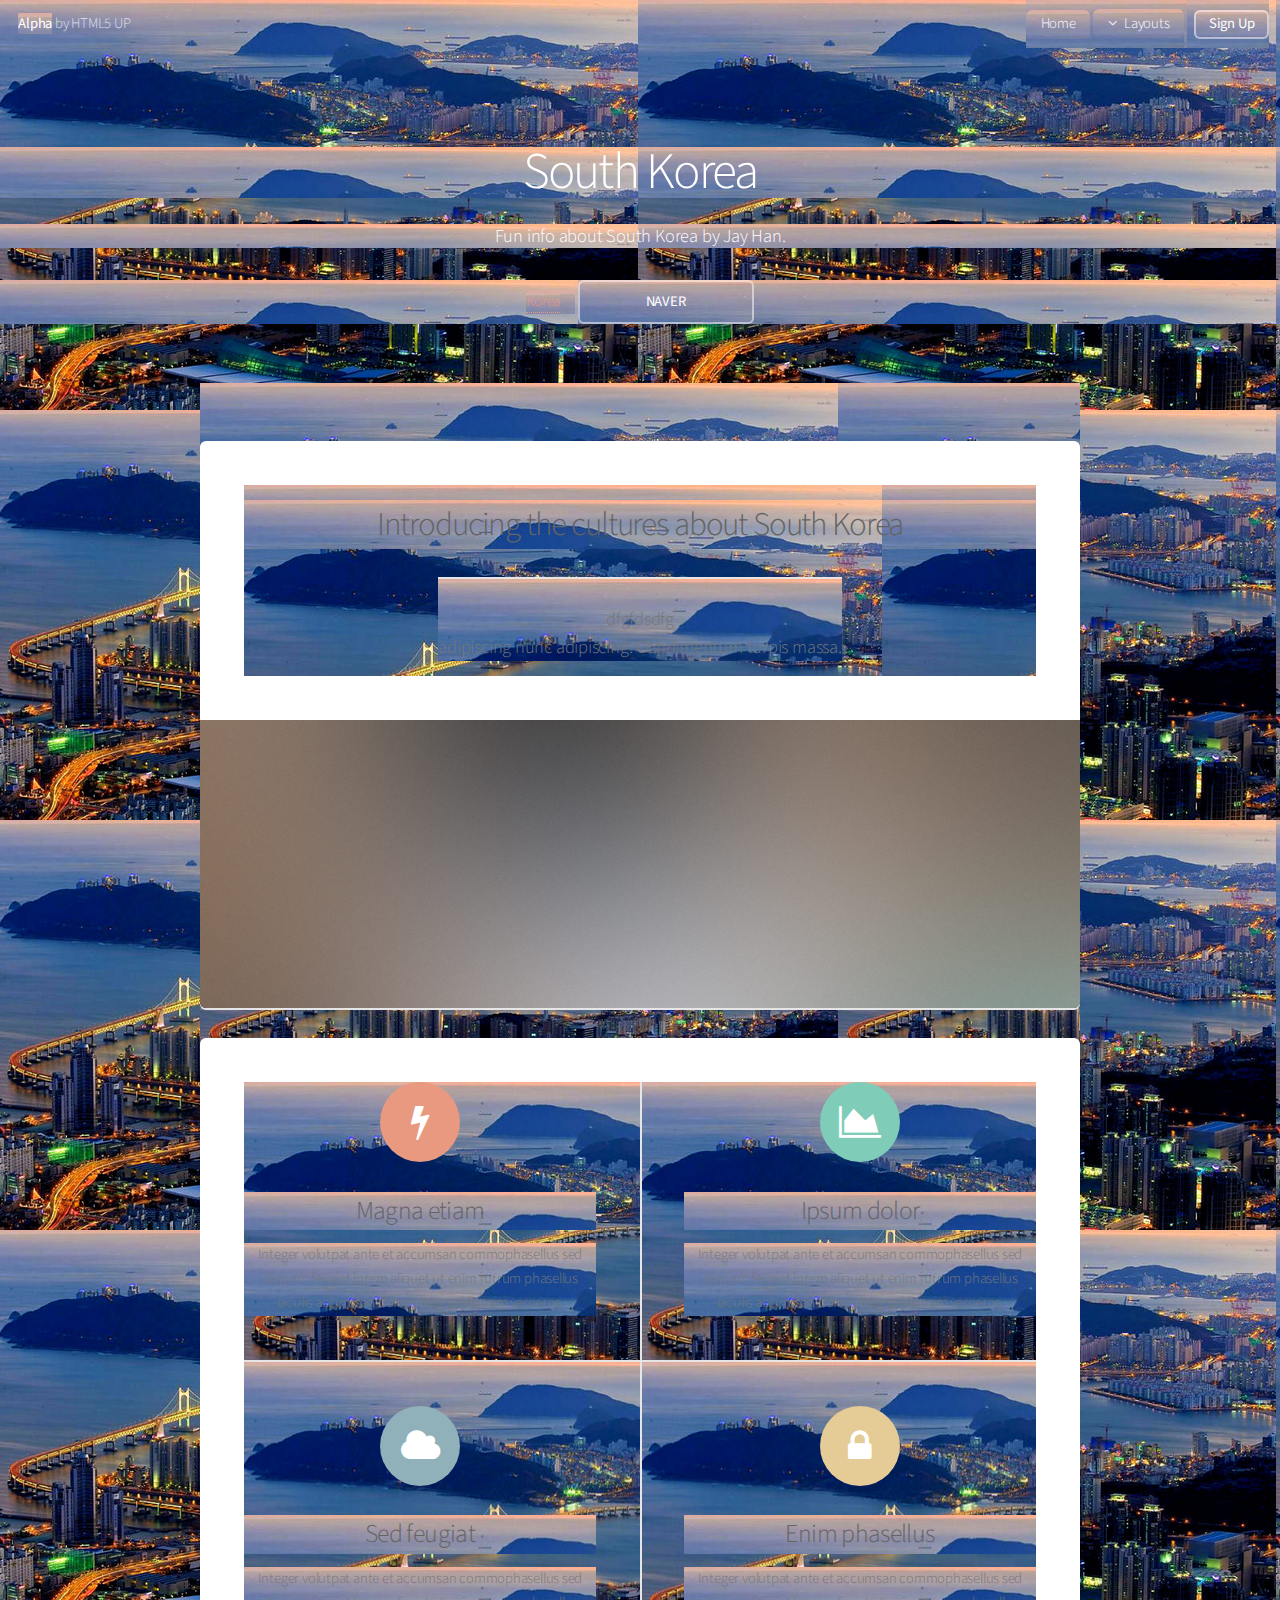
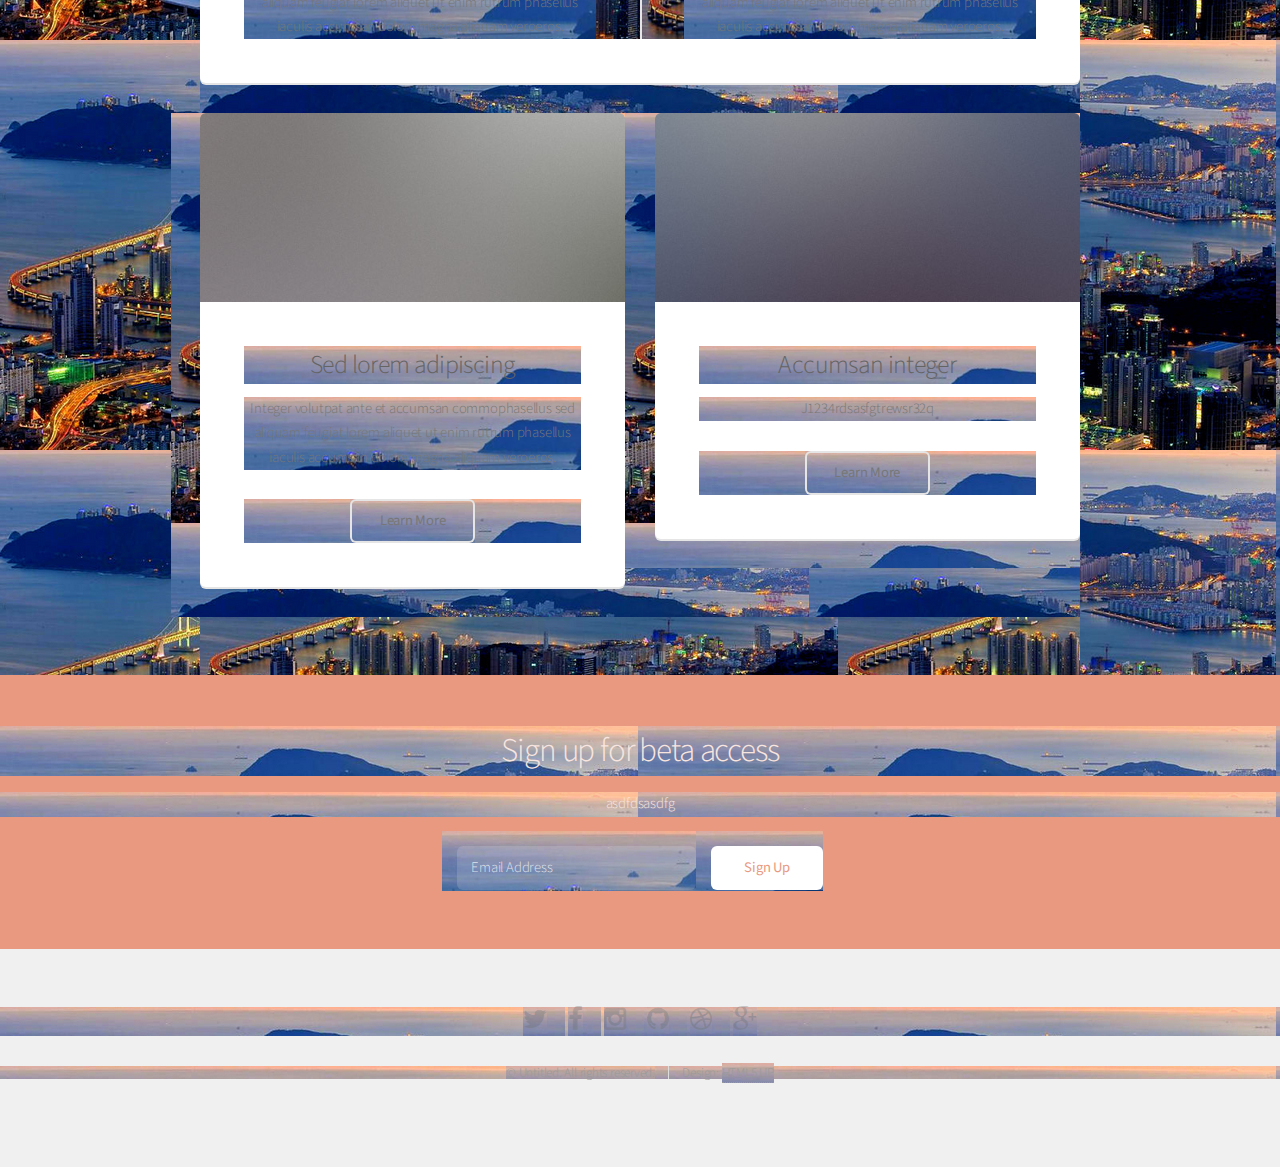
==== commit 2b77e0f0: "Changed background image" ====
--- a/index.html
+++ b/index.html
@@ -47,10 +47,10 @@
 			<!-- Banner -->
 				<section id="banner">
 					<h2>South Korea</h2>
-					<p>Fun info about South Korea. by Jay Han.</p>
+					<p>Fun info about South Korea by Jay Han.</p>
 					<ul class="actions">
-						<li><a href="#" class="button special">Korea</a></li>
-						<li><a href="naver.com" class="button">NAVER</a></li>
+						<li><a href="https://www.koreanair.com/global/en.html">Korea</a></li>
+						<li><a href="http://www.naver.com/" class="button">NAVER</a></li>
 					</ul>
 				</section>
 
@@ -61,7 +61,7 @@
 						<header class="major">
 							<h2>Introducing the cultures about South Korea
 							</h2>
-							<p>Blandit varius ut praesent nascetur eu penatibus nisi risus faucibus nunc ornare<br />
+							<p>dfgfdsdfg<br />
 							adipiscing nunc adipiscing. Condimentum turpis massa.</p>
 						</header>
 						<span class="image featured"><img src="images/pic01.jpg" alt="" /></span>
@@ -112,7 +112,7 @@
 							<section class="box special">
 								<span class="image featured"><img src="images/pic03.jpg" alt="" /></span>
 								<h3>Accumsan integer</h3>
-								<p>Integer volutpat ante et accumsan commophasellus sed aliquam feugiat lorem aliquet ut enim rutrum phasellus iaculis accumsan dolore magna aliquam veroeros.</p>
+								<p>J1234rdsasfgtrewsr32q</p>
 								<ul class="actions">
 									<li><a href="#" class="button alt">Learn More</a></li>
 								</ul>
@@ -127,7 +127,7 @@
 				<section id="cta">
 
 					<h2>Sign up for beta access</h2>
-					<p>Blandit varius ut praesent nascetur eu penatibus nisi risus faucibus nunc.</p>
+					<p>asdfdsasdfg</p>
 
 					<form>
 						<div class="row uniform 50%">
--- a/assets/css/main.css
+++ b/assets/css/main.css
@@ -16,7 +16,7 @@
 		font-size: 100%;
 		font: inherit;
 		vertical-align: baseline;
-	}
+		background-image: url("/images/south-korea.jpg");
 
 	article, aside, details, figcaption, figure, footer, header, hgroup, menu, nav, section {
 		display: block;
@@ -3030,7 +3030,7 @@
 	#banner {
 		background-attachment: scroll,							fixed;
 		background-color: #666;
-		background-image: url("images/overlay.png"), url("../../images/banner.jpg");
+		background-image: url("/images/south-korea.jpg");
 		background-position: top left,						center center;
 		background-repeat: repeat,							no-repeat;
 		background-size: auto,							cover;
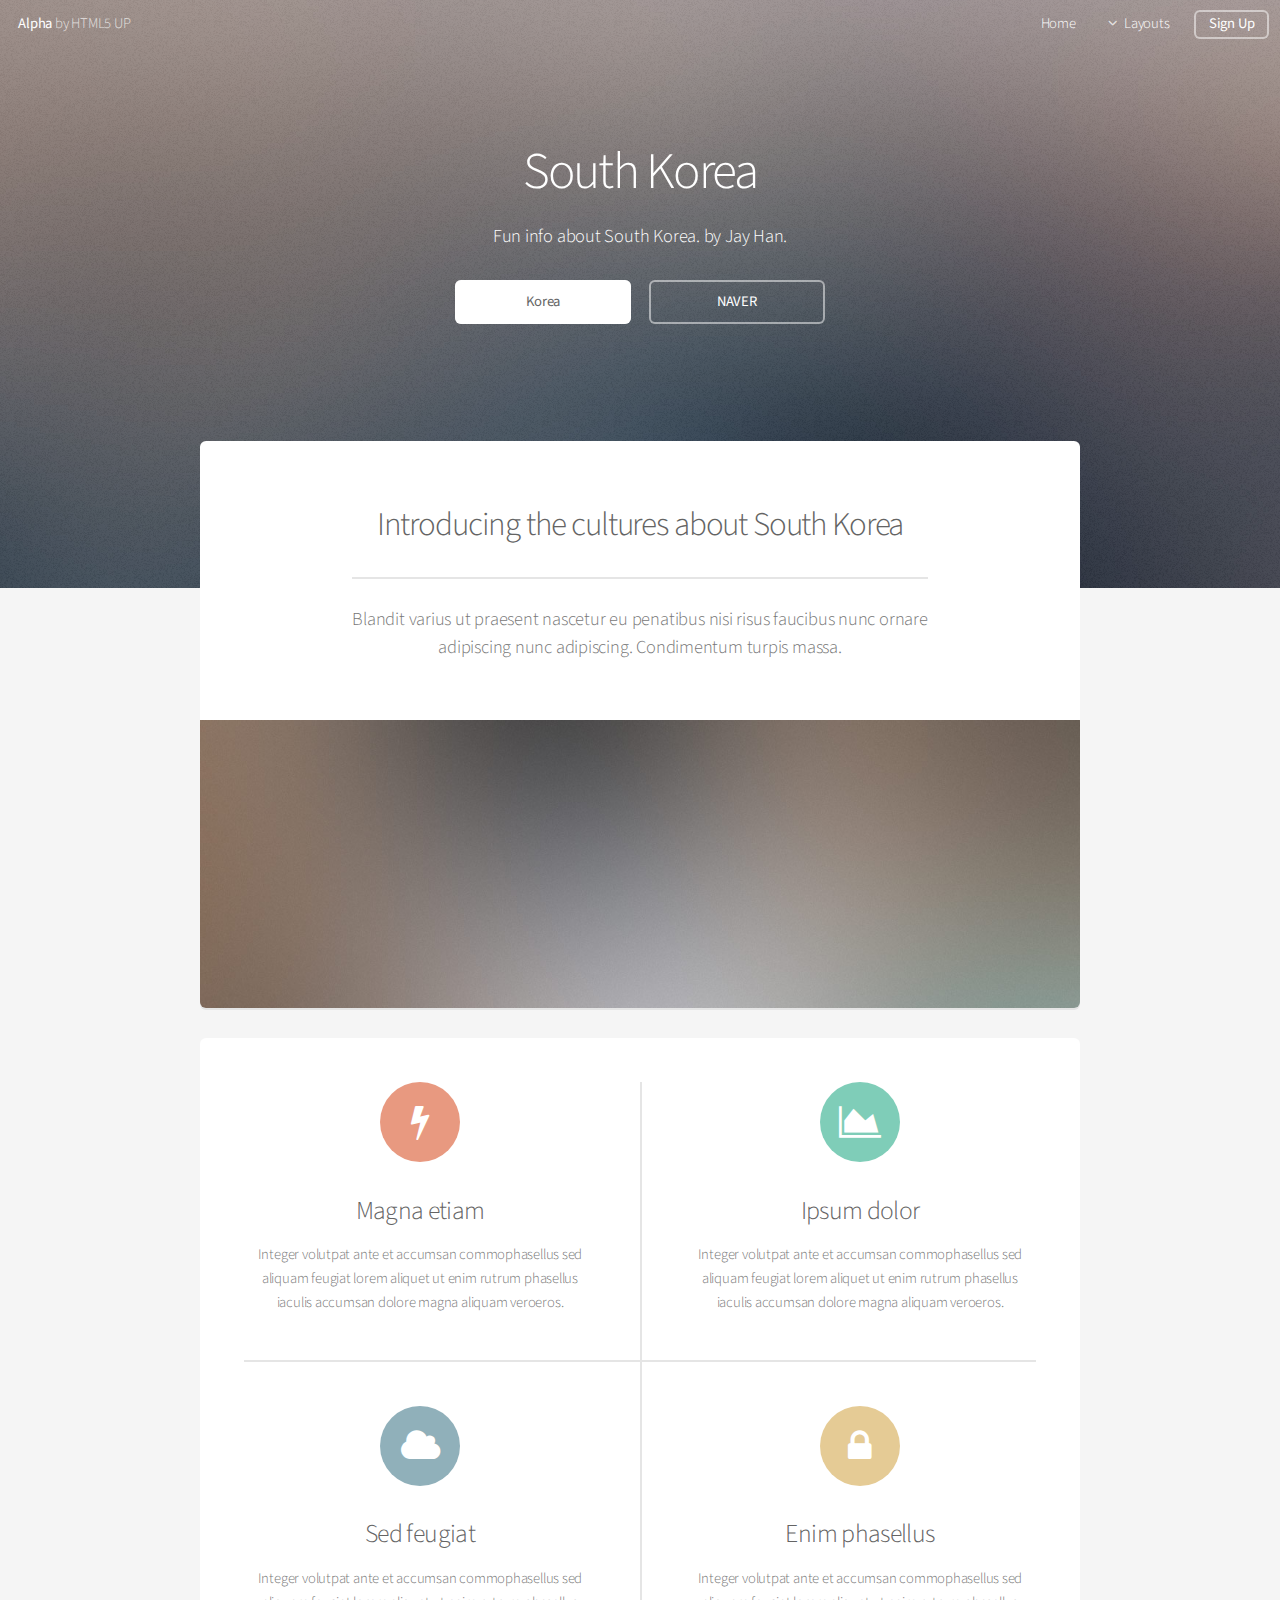
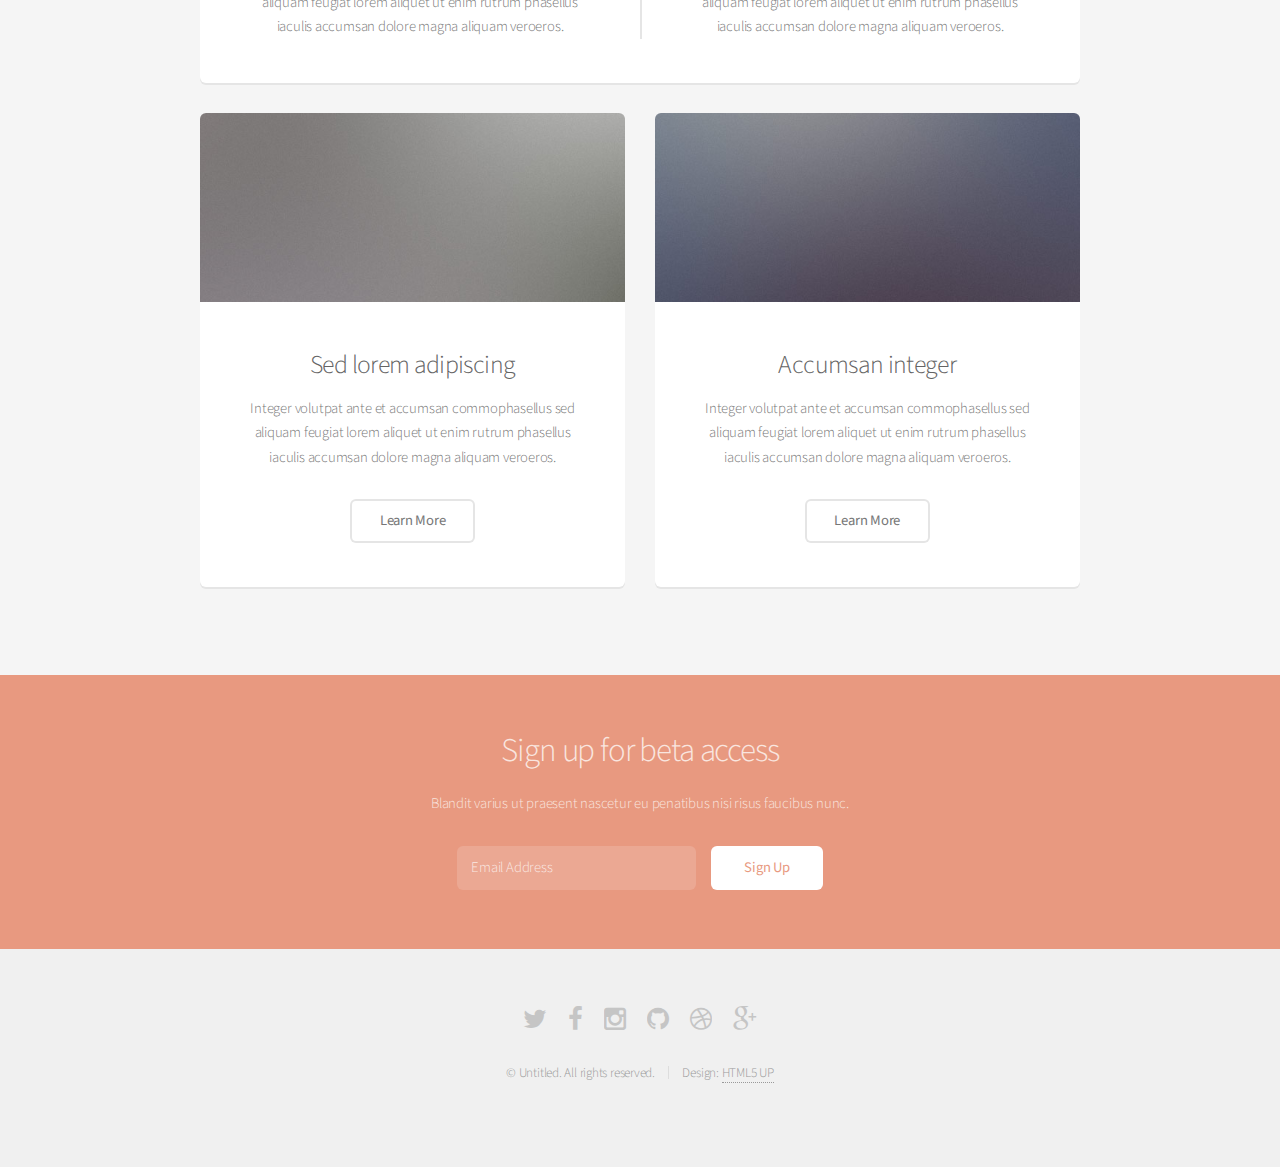
==== commit d23402e1: "Revert "Changed background image"" ====
--- a/index.html
+++ b/index.html
@@ -47,10 +47,10 @@
 			<!-- Banner -->
 				<section id="banner">
 					<h2>South Korea</h2>
-					<p>Fun info about South Korea by Jay Han.</p>
+					<p>Fun info about South Korea. by Jay Han.</p>
 					<ul class="actions">
-						<li><a href="https://www.koreanair.com/global/en.html">Korea</a></li>
-						<li><a href="http://www.naver.com/" class="button">NAVER</a></li>
+						<li><a href="#" class="button special">Korea</a></li>
+						<li><a href="naver.com" class="button">NAVER</a></li>
 					</ul>
 				</section>
 
@@ -61,7 +61,7 @@
 						<header class="major">
 							<h2>Introducing the cultures about South Korea
 							</h2>
-							<p>dfgfdsdfg<br />
+							<p>Blandit varius ut praesent nascetur eu penatibus nisi risus faucibus nunc ornare<br />
 							adipiscing nunc adipiscing. Condimentum turpis massa.</p>
 						</header>
 						<span class="image featured"><img src="images/pic01.jpg" alt="" /></span>
@@ -112,7 +112,7 @@
 							<section class="box special">
 								<span class="image featured"><img src="images/pic03.jpg" alt="" /></span>
 								<h3>Accumsan integer</h3>
-								<p>J1234rdsasfgtrewsr32q</p>
+								<p>Integer volutpat ante et accumsan commophasellus sed aliquam feugiat lorem aliquet ut enim rutrum phasellus iaculis accumsan dolore magna aliquam veroeros.</p>
 								<ul class="actions">
 									<li><a href="#" class="button alt">Learn More</a></li>
 								</ul>
@@ -127,7 +127,7 @@
 				<section id="cta">
 
 					<h2>Sign up for beta access</h2>
-					<p>asdfdsasdfg</p>
+					<p>Blandit varius ut praesent nascetur eu penatibus nisi risus faucibus nunc.</p>
 
 					<form>
 						<div class="row uniform 50%">
--- a/assets/css/main.css
+++ b/assets/css/main.css
@@ -16,7 +16,7 @@
 		font-size: 100%;
 		font: inherit;
 		vertical-align: baseline;
-		background-image: url("/images/south-korea.jpg");
+	}
 
 	article, aside, details, figcaption, figure, footer, header, hgroup, menu, nav, section {
 		display: block;
@@ -3030,7 +3030,7 @@
 	#banner {
 		background-attachment: scroll,							fixed;
 		background-color: #666;
-		background-image: url("/images/south-korea.jpg");
+		background-image: url("images/overlay.png"), url("../../images/banner.jpg");
 		background-position: top left,						center center;
 		background-repeat: repeat,							no-repeat;
 		background-size: auto,							cover;
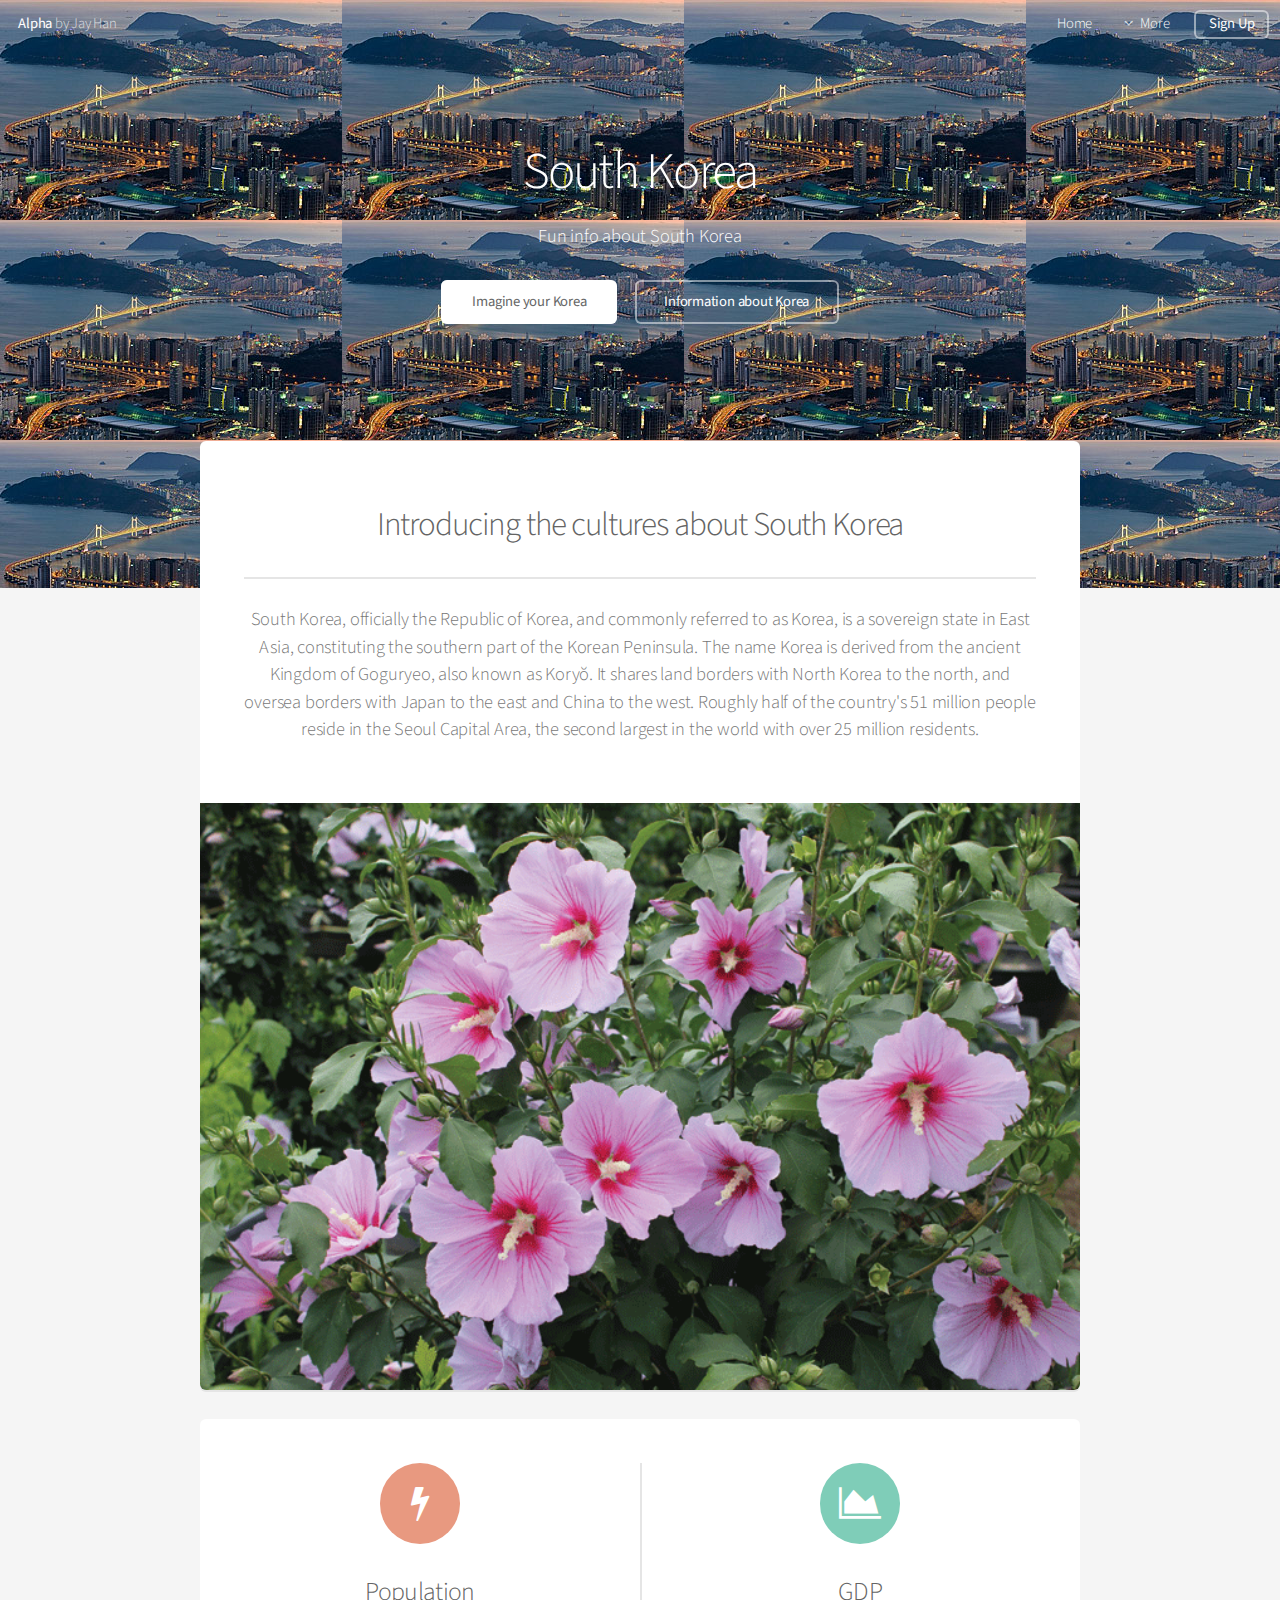
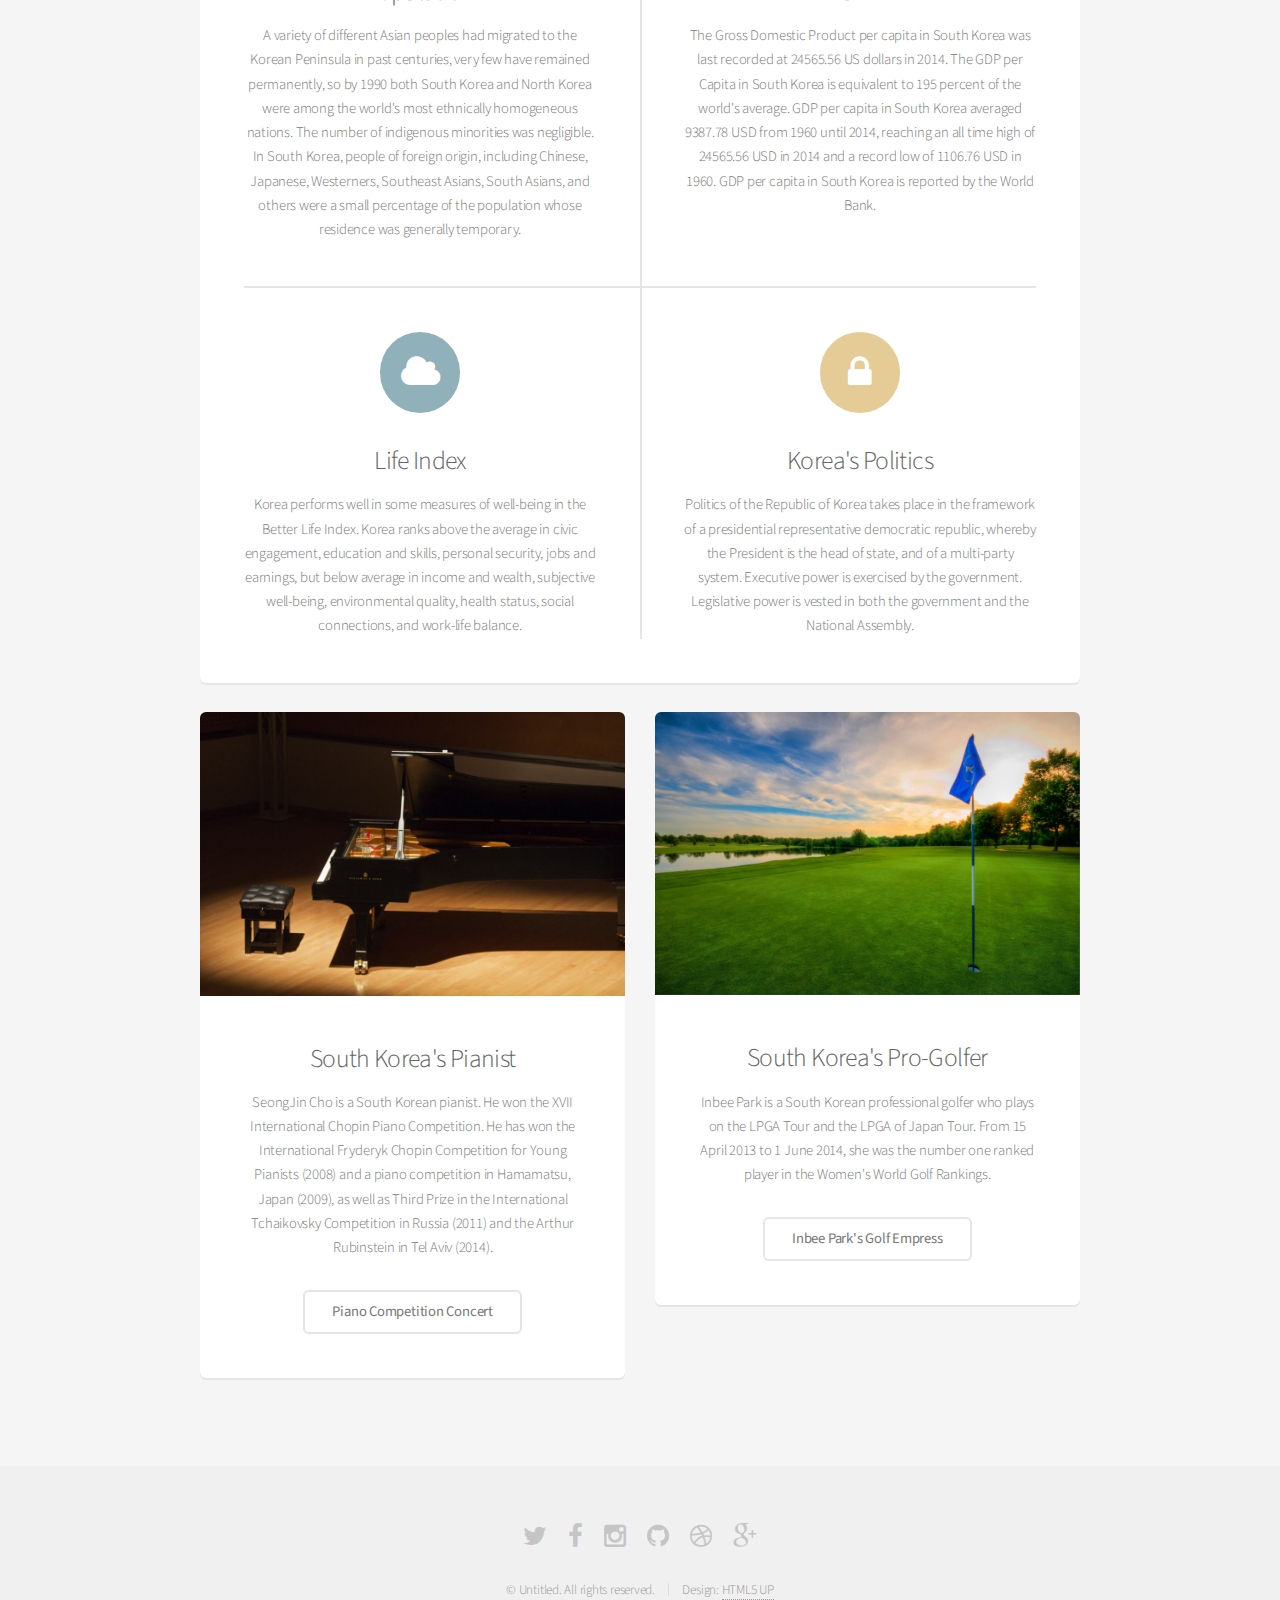
==== commit b3ec05e7: "finished website" ====
--- a/index.html
+++ b/index.html
@@ -18,16 +18,16 @@
 
 			<!-- Header -->
 				<header id="header" class="alt">
-					<h1><a href="index.html">Alpha</a> by HTML5 UP</h1>
+					<h1><a href="index.html">Alpha</a> by Jay Han</h1>
 					<nav id="nav">
 						<ul>
 							<li><a href="index.html">Home</a></li>
 							<li>
-								<a href="#" class="icon fa-angle-down">Layouts</a>
+								<a href="#" class="icon fa-angle-down">More</a>
 								<ul>
-									<li><a href="generic.html">Generic</a></li>
-									<li><a href="contact.html">Contact</a></li>
-									<li><a href="elements.html">Elements</a></li>
+									<li><a href="generic.html">Population</a></li>
+									<li><a href="contact.html">GDP</a></li>
+									<li><a href="elements.html">Life Index</a></li>
 									<li>
 										<a href="#">Submenu</a>
 										<ul>
@@ -47,10 +47,10 @@
 			<!-- Banner -->
 				<section id="banner">
 					<h2>South Korea</h2>
-					<p>Fun info about South Korea. by Jay Han.</p>
+					<p>Fun info about South Korea</p>
 					<ul class="actions">
-						<li><a href="#" class="button special">Korea</a></li>
-						<li><a href="naver.com" class="button">NAVER</a></li>
+						<li><a href="http://english.visitkorea.or.kr/enu/index.kto" class="button special">Imagine your Korea</a></li>
+						<li><a href="http://english.visitkorea.or.kr/enu/AK/AK_EN_1_4_5.jsp" class="button">Information about Korea</a></li>
 					</ul>
 				</section>
 
@@ -61,35 +61,34 @@
 						<header class="major">
 							<h2>Introducing the cultures about South Korea
 							</h2>
-							<p>Blandit varius ut praesent nascetur eu penatibus nisi risus faucibus nunc ornare<br />
-							adipiscing nunc adipiscing. Condimentum turpis massa.</p>
+							<p>South Korea, officially the Republic of Korea, and commonly referred to as Korea, is a sovereign state in East Asia, constituting the southern part of the Korean Peninsula. The name Korea is derived from the ancient Kingdom of Goguryeo, also known as Koryŏ. It shares land borders with North Korea to the north, and oversea borders with Japan to the east and China to the west. Roughly half of the country's 51 million people reside in the Seoul Capital Area, the second largest in the world with over 25 million residents.</p>
 						</header>
-						<span class="image featured"><img src="images/pic01.jpg" alt="" /></span>
+						<span class="image featured"><img src="images/Korea-national-flower.jpg" alt="" /></span>
 					</section>
 
 					<section class="box special features">
 						<div class="features-row">
 							<section>
 								<span class="icon major fa-bolt accent2"></span>
-								<h3>Magna etiam</h3>
-								<p>Integer volutpat ante et accumsan commophasellus sed aliquam feugiat lorem aliquet ut enim rutrum phasellus iaculis accumsan dolore magna aliquam veroeros.</p>
+								<h3>Population</h3>
+								<p>A variety of different Asian peoples had migrated to the Korean Peninsula in past centuries, very few have remained permanently, so by 1990 both South Korea and North Korea were among the world's most ethnically homogeneous nations. The number of indigenous minorities was negligible. In South Korea, people of foreign origin, including Chinese, Japanese, Westerners, Southeast Asians, South Asians, and others were a small percentage of the population whose residence was generally temporary.</p>
 							</section>
 							<section>
 								<span class="icon major fa-area-chart accent3"></span>
-								<h3>Ipsum dolor</h3>
-								<p>Integer volutpat ante et accumsan commophasellus sed aliquam feugiat lorem aliquet ut enim rutrum phasellus iaculis accumsan dolore magna aliquam veroeros.</p>
+								<h3>GDP</h3>
+								<p>The Gross Domestic Product per capita in South Korea was last recorded at 24565.56 US dollars in 2014. The GDP per Capita in South Korea is equivalent to 195 percent of the world's average. GDP per capita in South Korea averaged 9387.78 USD from 1960 until 2014, reaching an all time high of 24565.56 USD in 2014 and a record low of 1106.76 USD in 1960. GDP per capita in South Korea is reported by the World Bank.</p>
 							</section>
 						</div>
 						<div class="features-row">
 							<section>
 								<span class="icon major fa-cloud accent4"></span>
-								<h3>Sed feugiat</h3>
-								<p>Integer volutpat ante et accumsan commophasellus sed aliquam feugiat lorem aliquet ut enim rutrum phasellus iaculis accumsan dolore magna aliquam veroeros.</p>
+								<h3>Life Index</h3>
+								<p>Korea performs well in some measures of well-being in the Better Life Index. Korea ranks above the average in civic engagement, education and skills, personal security, jobs and earnings, but below average in income and wealth, subjective well-being, environmental quality, health status, social connections, and work-life balance.</p>
 							</section>
 							<section>
 								<span class="icon major fa-lock accent5"></span>
-								<h3>Enim phasellus</h3>
-								<p>Integer volutpat ante et accumsan commophasellus sed aliquam feugiat lorem aliquet ut enim rutrum phasellus iaculis accumsan dolore magna aliquam veroeros.</p>
+								<h3>Korea's Politics</h3>
+								<p>Politics of the Republic of Korea takes place in the framework of a presidential representative democratic republic, whereby the President is the head of state, and of a multi-party system. Executive power is exercised by the government. Legislative power is vested in both the government and the National Assembly. </p>
 							</section>
 						</div>
 					</section>
@@ -98,11 +97,11 @@
 						<div class="6u 12u(narrower)">
 
 							<section class="box special">
-								<span class="image featured"><img src="images/pic02.jpg" alt="" /></span>
-								<h3>Sed lorem adipiscing</h3>
-								<p>Integer volutpat ante et accumsan commophasellus sed aliquam feugiat lorem aliquet ut enim rutrum phasellus iaculis accumsan dolore magna aliquam veroeros.</p>
+								<span class="image featured"><img src="images/Piano-steinway-sons.jpg" alt="" /></span>
+								<h3>South Korea's Pianist</h3>
+								<p>SeongJin Cho is a South Korean pianist. He won the XVII International Chopin Piano Competition. He has won the International Fryderyk Chopin Competition for Young Pianists (2008) and a piano competition in Hamamatsu, Japan (2009), as well as Third Prize in the International Tchaikovsky Competition in Russia (2011) and the Arthur Rubinstein in Tel Aviv (2014).</p>
 								<ul class="actions">
-									<li><a href="#" class="button alt">Learn More</a></li>
+									<li><a href="https://youtu.be/614oSsDS734?list=RDd3IKMiv8AHw" class="button alt">Piano Competition Concert</a></li>
 								</ul>
 							</section>
 
@@ -110,11 +109,11 @@
 						<div class="6u 12u(narrower)">
 
 							<section class="box special">
-								<span class="image featured"><img src="images/pic03.jpg" alt="" /></span>
-								<h3>Accumsan integer</h3>
-								<p>Integer volutpat ante et accumsan commophasellus sed aliquam feugiat lorem aliquet ut enim rutrum phasellus iaculis accumsan dolore magna aliquam veroeros.</p>
+								<span class="image featured"><img src="images/Bunker-hill-green.jpg" alt="" /></span>
+								<h3>South Korea's Pro-Golfer</h3>
+								<p>Inbee Park is a South Korean professional golfer who plays on the LPGA Tour and the LPGA of Japan Tour. From 15 April 2013 to 1 June 2014, she was the number one ranked player in the Women's World Golf Rankings.</p>
 								<ul class="actions">
-									<li><a href="#" class="button alt">Learn More</a></li>
+									<li><a href="http://www.hani.co.kr/arti/sports/golf/717601.html" class="button alt">Inbee Park's Golf Empress</a></li>
 								</ul>
 							</section>
 
--- a/assets/css/main.css
+++ b/assets/css/main.css
@@ -3030,7 +3030,7 @@
 	#banner {
 		background-attachment: scroll,							fixed;
 		background-color: #666;
-		background-image: url("images/overlay.png"), url("../../images/banner.jpg");
+		background-image: url("images/south-korea.jpg"), url("../../images/south-korea.jpg");
 		background-position: top left,						center center;
 		background-repeat: repeat,							no-repeat;
 		background-size: auto,							cover;
@@ -3174,6 +3174,7 @@
 		color: #f9e5df;
 		padding: 3.5em 0 4em 0;
 		text-align: center;
+		display: none;
 	}
 
 		#cta h2, #cta h3, #cta h4, #cta h5, #cta h6 {
